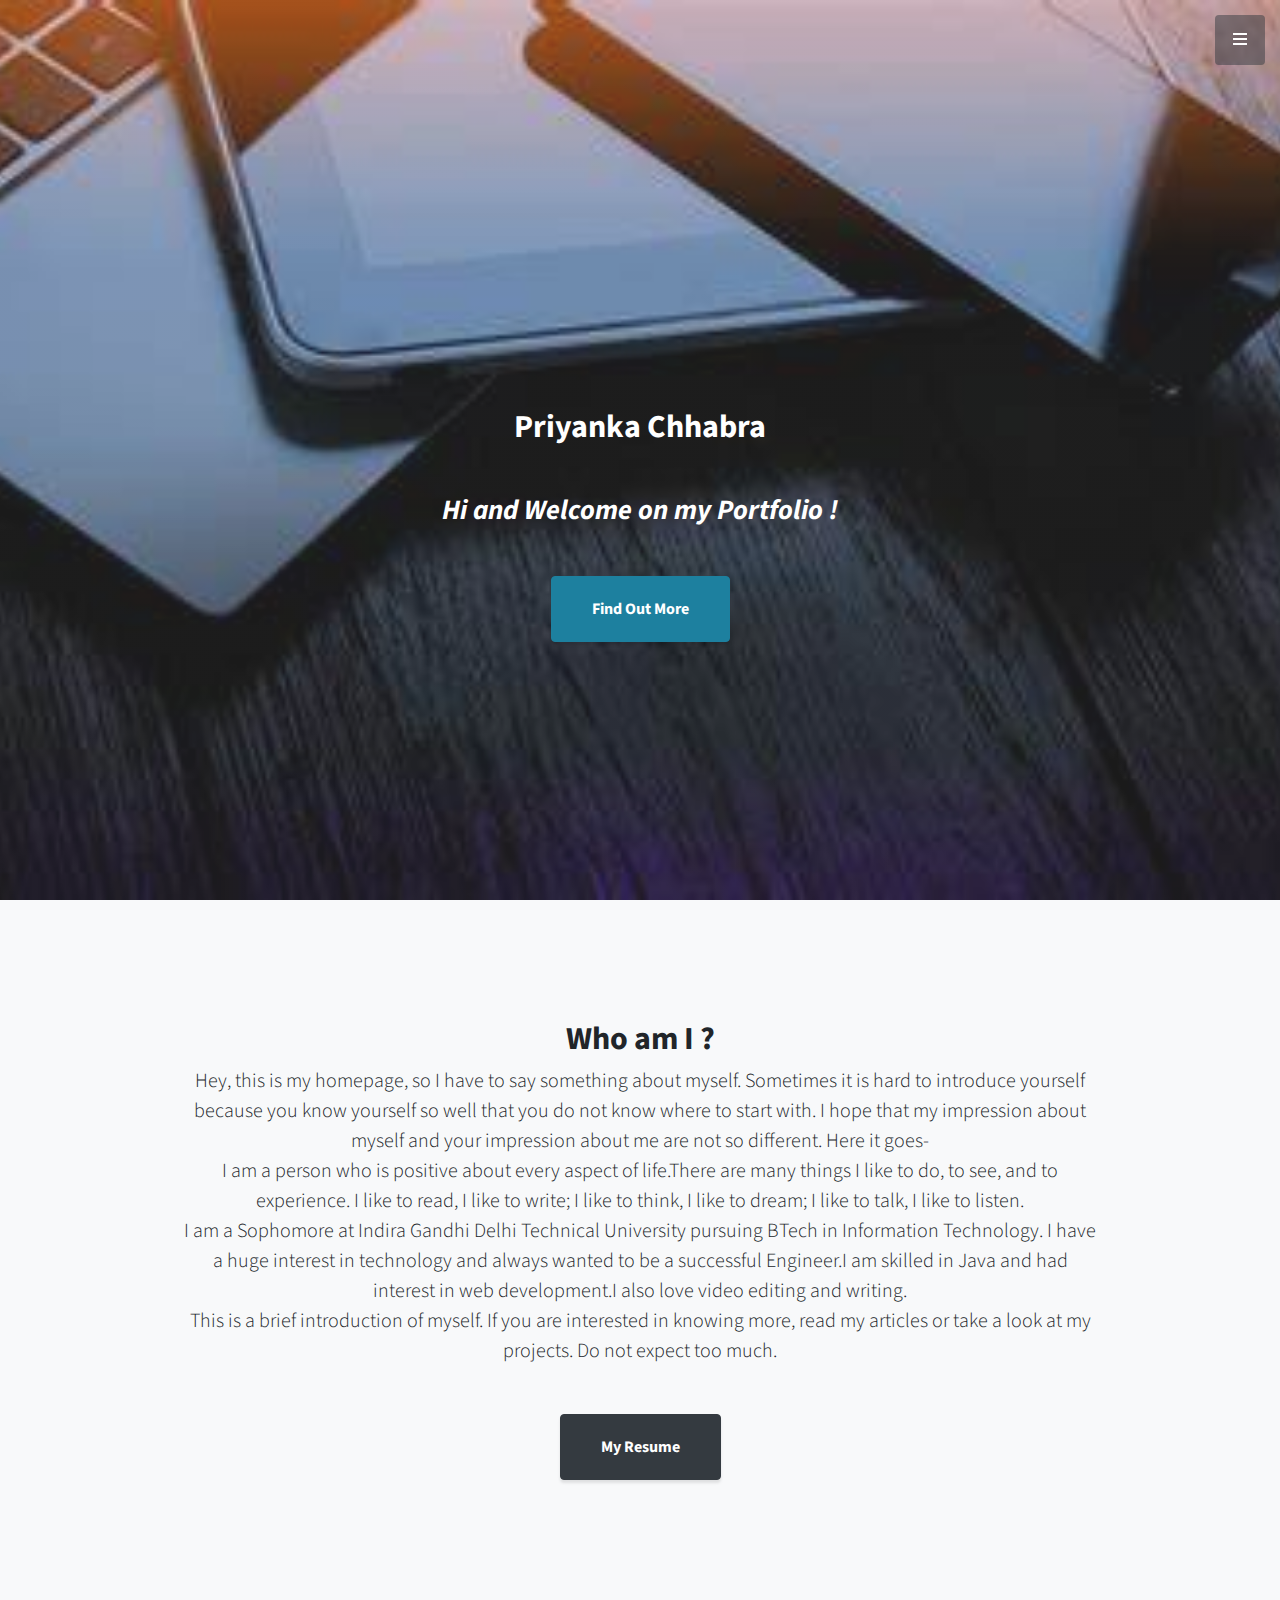
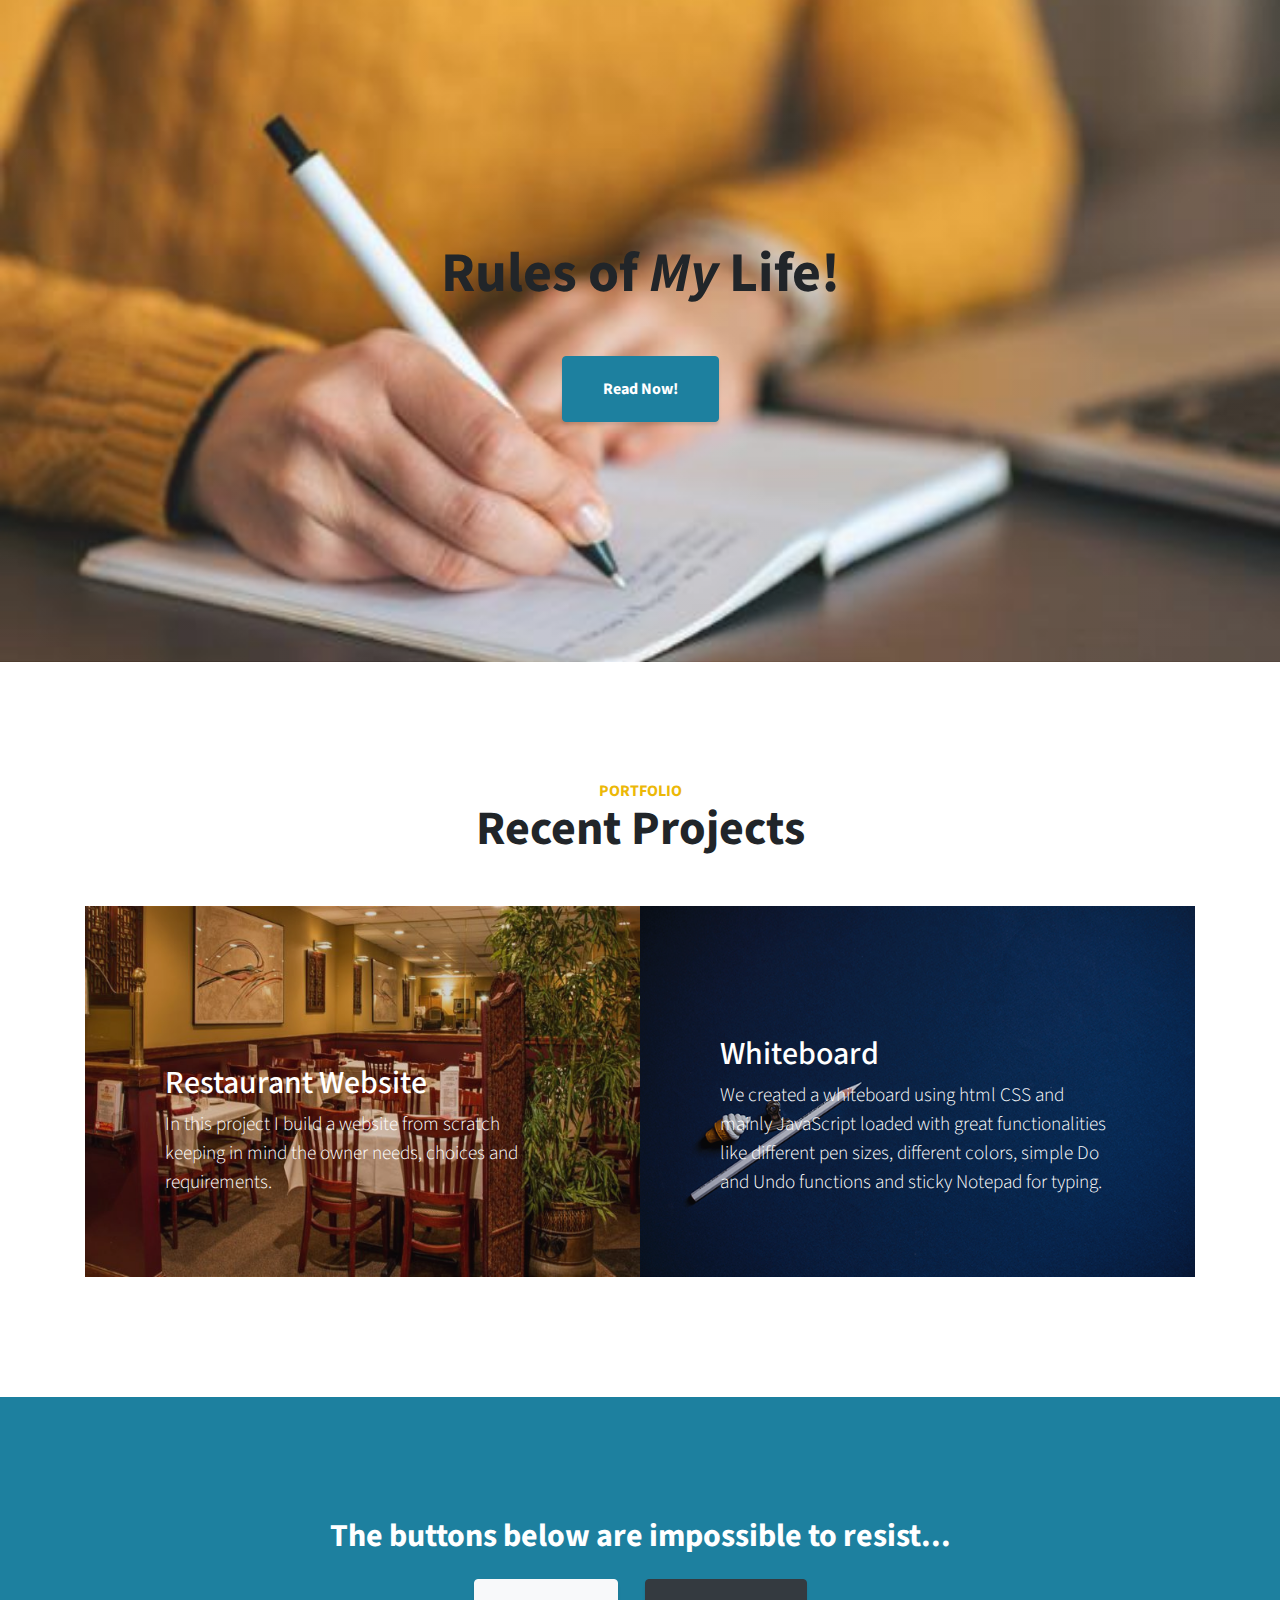
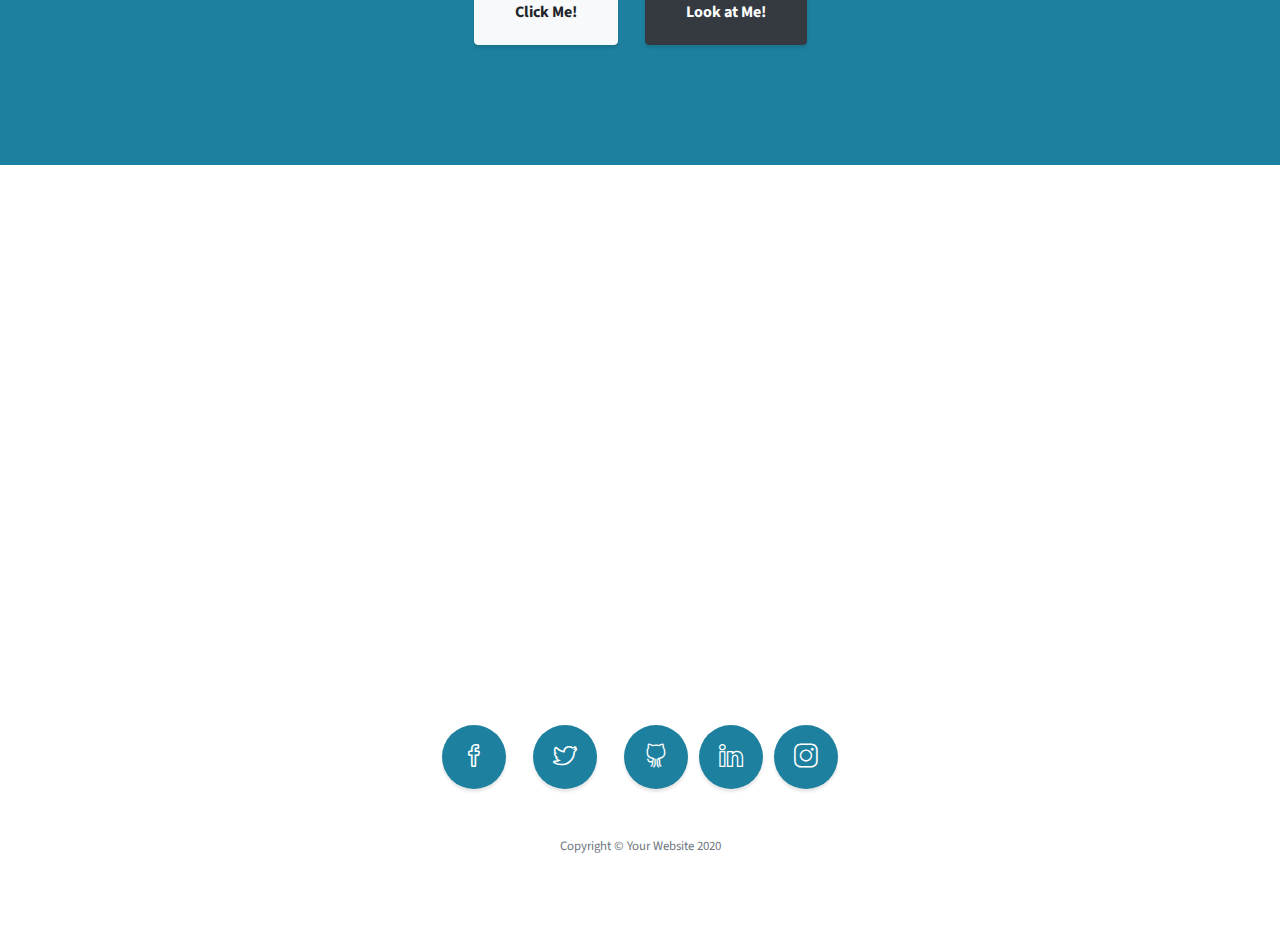
==== portfolio/priyanka/index.html @ 66c00736 "Update index.html" ====
<!DOCTYPE html>
<html lang="en">

<head>

  <meta charset="utf-8">
  <meta name="viewport" content="width=device-width, initial-scale=1, shrink-to-fit=no">
  <meta name="description" content="">
  <meta name="author" content="">

  <title>My portfolio</title>

  <!-- Bootstrap Core CSS -->
  <link href="vendor/bootstrap/css/bootstrap.min.css" rel="stylesheet">

  <!-- Custom Fonts -->
  <link href="vendor/fontawesome-free/css/all.min.css" rel="stylesheet" type="text/css">
  <link href="https://fonts.googleapis.com/css?family=Source+Sans+Pro:300,400,700,300italic,400italic,700italic" rel="stylesheet" type="text/css">
  <link href="vendor/simple-line-icons/css/simple-line-icons.css" rel="stylesheet">

  <!-- Custom CSS -->
  <link href="css/stylish-portfolio.min.css" rel="stylesheet">
  <style >
   /*.mb-5{
    
      color: white;
       padding-top: 200px;
   }*/
  </style>

</head>

<body id="page-top">

  <!-- Navigation -->
  <a class="menu-toggle rounded" href="#">
    <i class="fas fa-bars"></i>
  </a>
  <nav id="sidebar-wrapper">
    <ul class="sidebar-nav">
      <li class="sidebar-brand">
        <a class="js-scroll-trigger" href="#page-top">PRIYANKA</a>
      </li>
      <li class="sidebar-nav-item">
        <a class="js-scroll-trigger" href="#page-top">Home</a>
      </li>
      <li class="sidebar-nav-item">
        <a class="js-scroll-trigger" href="#about">About</a>
      </li>
      <li class="sidebar-nav-item">
       <!--  <a class="js-scroll-trigger" href="#services">Services</a> -->
      </li>
      <li class="sidebar-nav-item">
        <a class="js-scroll-trigger" href="#portfolio">Portfolio</a>
      </li>
      <li class="sidebar-nav-item">
        <a class="js-scroll-trigger" href="#contact">Contact</a>
      </li>
    </ul>
  </nav>

  <!-- Header -->
  <header class="masthead d-flex">
    <div class="container text-center my-auto">
      <h2 class="mb-5" style="color: white; padding-top: 150px;">Priyanka Chhabra</h2>
      <h3 class="mb-5" style="color: white;">
        <em>Hi and Welcome on my Portfolio !</em>
      </h3>
      <a class="btn btn-primary btn-xl js-scroll-trigger" href="#about">Find Out More</a>
    </div>
    <div class="overlay"></div>
  </header>

  <!-- About -->
  <section class="content-section bg-light" id="about">
    <div class="container text-center">
      <div class="row">
        <div class="col-lg-10 mx-auto">
          <h2>Who am I ?</h2>
          <p class="lead mb-5">Hey, this is my homepage, so I have to say something about myself. Sometimes it is hard to introduce yourself because you know yourself so well that you do not know where to start with. I hope that my impression about myself and your impression about me are not so different. Here it goes-<br>I am a person who is positive about every aspect of life.There are many things I like to do, to see, and to experience. I like to read, I like to write; I like to think, I like to dream; I like to talk, I like to listen.<br> I am a Sophomore at Indira Gandhi Delhi Technical University pursuing BTech in Information Technology. I have a huge interest in technology and always wanted to be a successful Engineer.I am skilled in Java and had interest in web development.I also love video editing and writing.<br>This is a brief introduction of myself. If you are interested in knowing more, read my articles or take a look at my projects. Do not expect too much.
            <a href=></a></p>
          <a class="btn btn-dark btn-xl js-scroll-trigger" href="Priyanka Chhabra.pdf">My Resume</a>
        </div>
      </div>
    </div>
  </section>

  <!-- Services -->
  <!--<section class="content-section bg-primary text-white text-center" id="services">
    <div class="container">
      <div class="content-section-heading">
        <h3 class="text-secondary mb-0">Services</h3>
        <h2 class="mb-5">What We Offer</h2>
      </div>
      <div class="row">
        <div class="col-lg-3 col-md-6 mb-5 mb-lg-0">
          <span class="service-icon rounded-circle mx-auto mb-3">
            <i class="icon-screen-smartphone"></i>
          </span>
          <h4>
            <strong>Responsive</strong>
          </h4>
          <p class="text-faded mb-0">Looks great on any screen size!</p>
        </div>
        <div class="col-lg-3 col-md-6 mb-5 mb-lg-0">
          <span class="service-icon rounded-circle mx-auto mb-3">
            <i class="icon-pencil"></i>
          </span>
          <h4>
            <strong>Redesigned</strong>
          </h4>
          <p class="text-faded mb-0">Freshly redesigned for Bootstrap 4.</p>
        </div>
        <div class="col-lg-3 col-md-6 mb-5 mb-md-0">
          <span class="service-icon rounded-circle mx-auto mb-3">
            <i class="icon-like"></i>
          </span>
          <h4>
            <strong>Favorited</strong>
          </h4>
          <p class="text-faded mb-0">Millions of users
            <i class="fas fa-heart"></i>
            Start Bootstrap!</p>
        </div>
        <div class="col-lg-3 col-md-6">
          <span class="service-icon rounded-circle mx-auto mb-3">
            <i class="icon-mustache"></i>
          </span>
          <h4>
            <strong>Question</strong>
          </h4>
          <p class="text-faded mb-0">I mustache you a question...</p>
        </div>
      </div>
    </div>
  </section>

  <!-- Callout -->
  <section class="callout">
    <div class="container text-center">
      <h2 class="mx-auto mb-5">Rules of
        <em>My</em>
        Life!</h2>
      <a class="btn btn-primary btn-xl" href="Seven Golden Rules of Life.pdf">Read Now!</a>
    </div>
  </section>

  <!-- Portfolio -->
  <section class="content-section" id="portfolio">
    <div class="container">
      <div class="content-section-heading text-center">
        <h3 class="text-secondary mb-0">Portfolio</h3>
        <h2 class="mb-5">Recent Projects</h2>
      </div>
      <div class="row no-gutters">
        <div class="col-lg-6">
          <a class="portfolio-item" href="#!">
            <div class="caption">
              <div class="caption-content">
                <div class="h2">Restaurant Website</div>
                <p class="mb-0">In this project I build a website from scratch keeping in mind the owner needs, choices and requirements. </p>
              </div>
            </div>
            <img class="img-fluid" src="img/portfolio-1.jpg" alt="">
          </a>
        </div>
        <div class="col-lg-6">
          <a class="portfolio-item" href="#!">
            <div class="caption">
              <div class="caption-content">
                <div class="h2">Whiteboard</div>
                <p class="mb-0">We created a whiteboard using html CSS and mainly JavaScript loaded with great functionalities like different pen sizes, different colors, simple Do and Undo functions and sticky Notepad for typing.</p>
              </div>
            </div>
            <img class="img-fluid" src="img/portfolio-2.jpg" alt="">
          </a>
        </div>
       <!--  <div class="col-lg-6">
          <a class="portfolio-item" href="#!">
            <div class="caption">
              <div class="caption-content">
                <div class="h2">Strawberries</div>
                <p class="mb-0">Strawberries are such a tasty snack, especially with a little sugar on top!</p>
              </div>
            </div>
            <img class="img-fluid" src="img/portfolio-3.jpg" alt="">
          </a>
        </div>
        <div class="col-lg-6">
          <a class="portfolio-item" href="#!">
            <div class="caption">
              <div class="caption-content">
                <div class="h2">Workspace</div>
                <p class="mb-0">A yellow workspace with some scissors, pencils, and other objects.</p>
              </div>
            </div>
            <img class="img-fluid" src="img/portfolio-4.jpg" alt="">
          </a>
        </div> -->
      </div>
    </div>
  </section>

  <!-- Call to Action -->
  <section class="content-section bg-primary text-white">
    <div class="container text-center">
      <h2 class="mb-4">The buttons below are impossible to resist...</h2>
      <a href="#!" class="btn btn-xl btn-light mr-4">Click Me!</a>
      <a href="priyanka.jpg" class="btn btn-xl btn-dark">Look at Me!</a>
    </div>
  </section>

  <!-- Map -->
  <div id="contact" class="map">
    <iframe src="https://www.google.com/maps/embed?pb=!1m19!1m8!1m3!1d112095.20298194414!2d76.9689356!3d28.600524!3m2!1i1024!2i768!4f13.1!4m8!3e6!4m0!4m5!1s0x390d1aceaaa4ed8d%3A0xafeec89e1e238e2b!2sGulistan%20Residency%2C%20Sector%2013%20Main%20Road%2C%20Sector%2013%2C%20Dwarka%2C%20Delhi%2C%20India!3m2!1d28.6003913!2d77.0389766!5e0!3m2!1sen!2sin!4v1604139208726!5m2!1sen!2sin" width="600" height="450" frameborder="0" style="border:0;" allowfullscreen="" aria-hidden="false" tabindex="0"></iframe>
   <!--  <small>
      <a href="https://maps.google.com/maps?f=q&amp;source=embed&amp;hl=en&amp;geocode=&amp;q=Twitter,+Inc.,+Market+Street,+San+Francisco,+CA&amp;aq=0&amp;oq=twitter&amp;sll=28.659344,-81.187888&amp;sspn=0.128789,0.264187&amp;ie=UTF8&amp;hq=Twitter,+Inc.,+Market+Street,+San+Francisco,+CA&amp;t=m&amp;z=15&amp;iwloc=A"></a>
    </small> -->
  </div>

  <!-- Footer -->
  <footer class="footer text-center">
    <div class="container">
      <ul class="list-inline mb-5">
        <li class="list-inline-item">
          <a class="social-link rounded-circle text-white mr-3" href="https://www.facebook.com/priyanka.chhabra.5680">
            <i class="icon-social-facebook"></i>
          </a>
        </li>
        <li class="list-inline-item">
          <a class="social-link rounded-circle text-white mr-3" href="https://twitter.com/Priyank25605560">
            <i class="icon-social-twitter"></i>
          </a>
        </li>
        <li class="list-inline-item">
          <a class="social-link rounded-circle text-white" href="https://github.com/pcpriyankapc">
            <i class="icon-social-github"></i>
          </a>
        </li>
         <li class="list-inline-item">
          <a class="social-link rounded-circle text-white" href="https://www.linkedin.com/in/priyanka-chhabra-0191071a6/">
            <i class="icon-social-linkedin"></i>
          </a>
        </li>
         <li class="list-inline-item">
          <a class="social-link rounded-circle text-white" href="https://www.instagram.com/pcpriyankapc/?hl=en">
            <i class="icon-social-instagram"></i>
          </a>
        </li>
      </ul>
      <p class="text-muted small mb-0">Copyright &copy; Your Website 2020</p>
    </div>
  </footer>

  <!-- Scroll to Top Button-->
  <a class="scroll-to-top rounded js-scroll-trigger" href="#page-top">
    <i class="fas fa-angle-up"></i>
  </a>

  <!-- Bootstrap core JavaScript -->
  <script src="vendor/jquery/jquery.min.js"></script>
  <script src="vendor/bootstrap/js/bootstrap.bundle.min.js"></script>

  <!-- Plugin JavaScript -->
  <script src="vendor/jquery-easing/jquery.easing.min.js"></script>

  <!-- Custom scripts for this template -->
  <script src="js/stylish-portfolio.min.js"></script>

</body>

</html>
---- portfolio/priyanka/vendor/simple-line-icons/css/simple-line-icons.css ----
@font-face {
  font-family: 'simple-line-icons';
  src: url('../fonts/Simple-Line-Icons.eot?v=2.4.0');
  src: url('../fonts/Simple-Line-Icons.eot?v=2.4.0#iefix') format('embedded-opentype'), url('../fonts/Simple-Line-Icons.woff2?v=2.4.0') format('woff2'), url('../fonts/Simple-Line-Icons.ttf?v=2.4.0') format('truetype'), url('../fonts/Simple-Line-Icons.woff?v=2.4.0') format('woff'), url('../fonts/Simple-Line-Icons.svg?v=2.4.0#simple-line-icons') format('svg');
  font-weight: normal;
  font-style: normal;
}
/*
 Use the following CSS code if you want to have a class per icon.
 Instead of a list of all class selectors, you can use the generic [class*="icon-"] selector, but it's slower:
*/
.icon-user,
.icon-people,
.icon-user-female,
.icon-user-follow,
.icon-user-following,
.icon-user-unfollow,
.icon-login,
.icon-logout,
.icon-emotsmile,
.icon-phone,
.icon-call-end,
.icon-call-in,
.icon-call-out,
.icon-map,
.icon-location-pin,
.icon-direction,
.icon-directions,
.icon-compass,
.icon-layers,
.icon-menu,
.icon-list,
.icon-options-vertical,
.icon-options,
.icon-arrow-down,
.icon-arrow-left,
.icon-arrow-right,
.icon-arrow-up,
.icon-arrow-up-circle,
.icon-arrow-left-circle,
.icon-arrow-right-circle,
.icon-arrow-down-circle,
.icon-check,
.icon-clock,
.icon-plus,
.icon-minus,
.icon-close,
.icon-event,
.icon-exclamation,
.icon-organization,
.icon-trophy,
.icon-screen-smartphone,
.icon-screen-desktop,
.icon-plane,
.icon-notebook,
.icon-mustache,
.icon-mouse,
.icon-magnet,
.icon-energy,
.icon-disc,
.icon-cursor,
.icon-cursor-move,
.icon-crop,
.icon-chemistry,
.icon-speedometer,
.icon-shield,
.icon-screen-tablet,
.icon-magic-wand,
.icon-hourglass,
.icon-graduation,
.icon-ghost,
.icon-game-controller,
.icon-fire,
.icon-eyeglass,
.icon-envelope-open,
.icon-envelope-letter,
.icon-bell,
.icon-badge,
.icon-anchor,
.icon-wallet,
.icon-vector,
.icon-speech,
.icon-puzzle,
.icon-printer,
.icon-present,
.icon-playlist,
.icon-pin,
.icon-picture,
.icon-handbag,
.icon-globe-alt,
.icon-globe,
.icon-folder-alt,
.icon-folder,
.icon-film,
.icon-feed,
.icon-drop,
.icon-drawer,
.icon-docs,
.icon-doc,
.icon-diamond,
.icon-cup,
.icon-calculator,
.icon-bubbles,
.icon-briefcase,
.icon-book-open,
.icon-basket-loaded,
.icon-basket,
.icon-bag,
.icon-action-undo,
.icon-action-redo,
.icon-wrench,
.icon-umbrella,
.icon-trash,
.icon-tag,
.icon-support,
.icon-frame,
.icon-size-fullscreen,
.icon-size-actual,
.icon-shuffle,
.icon-share-alt,
.icon-share,
.icon-rocket,
.icon-question,
.icon-pie-chart,
.icon-pencil,
.icon-note,
.icon-loop,
.icon-home,
.icon-grid,
.icon-graph,
.icon-microphone,
.icon-music-tone-alt,
.icon-music-tone,
.icon-earphones-alt,
.icon-earphones,
.icon-equalizer,
.icon-like,
.icon-dislike,
.icon-control-start,
.icon-control-rewind,
.icon-control-play,
.icon-control-pause,
.icon-control-forward,
.icon-control-end,
.icon-volume-1,
.icon-volume-2,
.icon-volume-off,
.icon-calendar,
.icon-bulb,
.icon-chart,
.icon-ban,
.icon-bubble,
.icon-camrecorder,
.icon-camera,
.icon-cloud-download,
.icon-cloud-upload,
.icon-envelope,
.icon-eye,
.icon-flag,
.icon-heart,
.icon-info,
.icon-key,
.icon-link,
.icon-lock,
.icon-lock-open,
.icon-magnifier,
.icon-magnifier-add,
.icon-magnifier-remove,
.icon-paper-clip,
.icon-paper-plane,
.icon-power,
.icon-refresh,
.icon-reload,
.icon-settings,
.icon-star,
.icon-symbol-female,
.icon-symbol-male,
.icon-target,
.icon-credit-card,
.icon-paypal,
.icon-social-tumblr,
.icon-social-twitter,
.icon-social-facebook,
.icon-social-instagram,
.icon-social-linkedin,
.icon-social-pinterest,
.icon-social-github,
.icon-social-google,
.icon-social-reddit,
.icon-social-skype,
.icon-social-dribbble,
.icon-social-behance,
.icon-social-foursqare,
.icon-social-soundcloud,
.icon-social-spotify,
.icon-social-stumbleupon,
.icon-social-youtube,
.icon-social-dropbox,
.icon-social-vkontakte,
.icon-social-steam {
  font-family: 'simple-line-icons';
  speak: none;
  font-style: normal;
  font-weight: normal;
  font-variant: normal;
  text-transform: none;
  line-height: 1;
  /* Better Font Rendering =========== */
  -webkit-font-smoothing: antialiased;
  -moz-osx-font-smoothing: grayscale;
}
.icon-user:before {
  content: "\e005";
}
.icon-people:before {
  content: "\e001";
}
.icon-user-female:before {
  content: "\e000";
}
.icon-user-follow:before {
  content: "\e002";
}
.icon-user-following:before {
  content: "\e003";
}
.icon-user-unfollow:before {
  content: "\e004";
}
.icon-login:before {
  content: "\e066";
}
.icon-logout:before {
  content: "\e065";
}
.icon-emotsmile:before {
  content: "\e021";
}
.icon-phone:before {
  content: "\e600";
}
.icon-call-end:before {
  content: "\e048";
}
.icon-call-in:before {
  content: "\e047";
}
.icon-call-out:before {
  content: "\e046";
}
.icon-map:before {
  content: "\e033";
}
.icon-location-pin:before {
  content: "\e096";
}
.icon-direction:before {
  content: "\e042";
}
.icon-directions:before {
  content: "\e041";
}
.icon-compass:before {
  content: "\e045";
}
.icon-layers:before {
  content: "\e034";
}
.icon-menu:before {
  content: "\e601";
}
.icon-list:before {
  content: "\e067";
}
.icon-options-vertical:before {
  content: "\e602";
}
.icon-options:before {
  content: "\e603";
}
.icon-arrow-down:before {
  content: "\e604";
}
.icon-arrow-left:before {
  content: "\e605";
}
.icon-arrow-right:before {
  content: "\e606";
}
.icon-arrow-up:before {
  content: "\e607";
}
.icon-arrow-up-circle:before {
  content: "\e078";
}
.icon-arrow-left-circle:before {
  content: "\e07a";
}
.icon-arrow-right-circle:before {
  content: "\e079";
}
.icon-arrow-down-circle:before {
  content: "\e07b";
}
.icon-check:before {
  content: "\e080";
}
.icon-clock:before {
  content: "\e081";
}
.icon-plus:before {
  content: "\e095";
}
.icon-minus:before {
  content: "\e615";
}
.icon-close:before {
  content: "\e082";
}
.icon-event:before {
  content: "\e619";
}
.icon-exclamation:before {
  content: "\e617";
}
.icon-organization:before {
  content: "\e616";
}
.icon-trophy:before {
  content: "\e006";
}
.icon-screen-smartphone:before {
  content: "\e010";
}
.icon-screen-desktop:before {
  content: "\e011";
}
.icon-plane:before {
  content: "\e012";
}
.icon-notebook:before {
  content: "\e013";
}
.icon-mustache:before {
  content: "\e014";
}
.icon-mouse:before {
  content: "\e015";
}
.icon-magnet:before {
  content: "\e016";
}
.icon-energy:before {
  content: "\e020";
}
.icon-disc:before {
  content: "\e022";
}
.icon-cursor:before {
  content: "\e06e";
}
.icon-cursor-move:before {
  content: "\e023";
}
.icon-crop:before {
  content: "\e024";
}
.icon-chemistry:before {
  content: "\e026";
}
.icon-speedometer:before {
  content: "\e007";
}
.icon-shield:before {
  content: "\e00e";
}
.icon-screen-tablet:before {
  content: "\e00f";
}
.icon-magic-wand:before {
  content: "\e017";
}
.icon-hourglass:before {
  content: "\e018";
}
.icon-graduation:before {
  content: "\e019";
}
.icon-ghost:before {
  content: "\e01a";
}
.icon-game-controller:before {
  content: "\e01b";
}
.icon-fire:before {
  content: "\e01c";
}
.icon-eyeglass:before {
  content: "\e01d";
}
.icon-envelope-open:before {
  content: "\e01e";
}
.icon-envelope-letter:before {
  content: "\e01f";
}
.icon-bell:before {
  content: "\e027";
}
.icon-badge:before {
  content: "\e028";
}
.icon-anchor:before {
  content: "\e029";
}
.icon-wallet:before {
  content: "\e02a";
}
.icon-vector:before {
  content: "\e02b";
}
.icon-speech:before {
  content: "\e02c";
}
.icon-puzzle:before {
  content: "\e02d";
}
.icon-printer:before {
  content: "\e02e";
}
.icon-present:before {
  content: "\e02f";
}
.icon-playlist:before {
  content: "\e030";
}
.icon-pin:before {
  content: "\e031";
}
.icon-picture:before {
  content: "\e032";
}
.icon-handbag:before {
  content: "\e035";
}
.icon-globe-alt:before {
  content: "\e036";
}
.icon-globe:before {
  content: "\e037";
}
.icon-folder-alt:before {
  content: "\e039";
}
.icon-folder:before {
  content: "\e089";
}
.icon-film:before {
  content: "\e03a";
}
.icon-feed:before {
  content: "\e03b";
}
.icon-drop:before {
  content: "\e03e";
}
.icon-drawer:before {
  content: "\e03f";
}
.icon-docs:before {
  content: "\e040";
}
.icon-doc:before {
  content: "\e085";
}
.icon-diamond:before {
  content: "\e043";
}
.icon-cup:before {
  content: "\e044";
}
.icon-calculator:before {
  content: "\e049";
}
.icon-bubbles:before {
  content: "\e04a";
}
.icon-briefcase:before {
  content: "\e04b";
}
.icon-book-open:before {
  content: "\e04c";
}
.icon-basket-loaded:before {
  content: "\e04d";
}
.icon-basket:before {
  content: "\e04e";
}
.icon-bag:before {
  content: "\e04f";
}
.icon-action-undo:before {
  content: "\e050";
}
.icon-action-redo:before {
  content: "\e051";
}
.icon-wrench:before {
  content: "\e052";
}
.icon-umbrella:before {
  content: "\e053";
}
.icon-trash:before {
  content: "\e054";
}
.icon-tag:before {
  content: "\e055";
}
.icon-support:before {
  content: "\e056";
}
.icon-frame:before {
  content: "\e038";
}
.icon-size-fullscreen:before {
  content: "\e057";
}
.icon-size-actual:before {
  content: "\e058";
}
.icon-shuffle:before {
  content: "\e059";
}
.icon-share-alt:before {
  content: "\e05a";
}
.icon-share:before {
  content: "\e05b";
}
.icon-rocket:before {
  content: "\e05c";
}
.icon-question:before {
  content: "\e05d";
}
.icon-pie-chart:before {
  content: "\e05e";
}
.icon-pencil:before {
  content: "\e05f";
}
.icon-note:before {
  content: "\e060";
}
.icon-loop:before {
  content: "\e064";
}
.icon-home:before {
  content: "\e069";
}
.icon-grid:before {
  content: "\e06a";
}
.icon-graph:before {
  content: "\e06b";
}
.icon-microphone:before {
  content: "\e063";
}
.icon-music-tone-alt:before {
  content: "\e061";
}
.icon-music-tone:before {
  content: "\e062";
}
.icon-earphones-alt:before {
  content: "\e03c";
}
.icon-earphones:before {
  content: "\e03d";
}
.icon-equalizer:before {
  content: "\e06c";
}
.icon-like:before {
  content: "\e068";
}
.icon-dislike:before {
  content: "\e06d";
}
.icon-control-start:before {
  content: "\e06f";
}
.icon-control-rewind:before {
  content: "\e070";
}
.icon-control-play:before {
  content: "\e071";
}
.icon-control-pause:before {
  content: "\e072";
}
.icon-control-forward:before {
  content: "\e073";
}
.icon-control-end:before {
  content: "\e074";
}
.icon-volume-1:before {
  content: "\e09f";
}
.icon-volume-2:before {
  content: "\e0a0";
}
.icon-volume-off:before {
  content: "\e0a1";
}
.icon-calendar:before {
  content: "\e075";
}
.icon-bulb:before {
  content: "\e076";
}
.icon-chart:before {
  content: "\e077";
}
.icon-ban:before {
  content: "\e07c";
}
.icon-bubble:before {
  content: "\e07d";
}
.icon-camrecorder:before {
  content: "\e07e";
}
.icon-camera:before {
  content: "\e07f";
}
.icon-cloud-download:before {
  content: "\e083";
}
.icon-cloud-upload:before {
  content: "\e084";
}
.icon-envelope:before {
  content: "\e086";
}
.icon-eye:before {
  content: "\e087";
}
.icon-flag:before {
  content: "\e088";
}
.icon-heart:before {
  content: "\e08a";
}
.icon-info:before {
  content: "\e08b";
}
.icon-key:before {
  content: "\e08c";
}
.icon-link:before {
  content: "\e08d";
}
.icon-lock:before {
  content: "\e08e";
}
.icon-lock-open:before {
  content: "\e08f";
}
.icon-magnifier:before {
  content: "\e090";
}
.icon-magnifier-add:before {
  content: "\e091";
}
.icon-magnifier-remove:before {
  content: "\e092";
}
.icon-paper-clip:before {
  content: "\e093";
}
.icon-paper-plane:before {
  content: "\e094";
}
.icon-power:before {
  content: "\e097";
}
.icon-refresh:before {
  content: "\e098";
}
.icon-reload:before {
  content: "\e099";
}
.icon-settings:before {
  content: "\e09a";
}
.icon-star:before {
  content: "\e09b";
}
.icon-symbol-female:before {
  content: "\e09c";
}
.icon-symbol-male:before {
  content: "\e09d";
}
.icon-target:before {
  content: "\e09e";
}
.icon-credit-card:before {
  content: "\e025";
}
.icon-paypal:before {
  content: "\e608";
}
.icon-social-tumblr:before {
  content: "\e00a";
}
.icon-social-twitter:before {
  content: "\e009";
}
.icon-social-facebook:before {
  content: "\e00b";
}
.icon-social-instagram:before {
  content: "\e609";
}
.icon-social-linkedin:before {
  content: "\e60a";
}
.icon-social-pinterest:before {
  content: "\e60b";
}
.icon-social-github:before {
  content: "\e60c";
}
.icon-social-google:before {
  content: "\e60d";
}
.icon-social-reddit:before {
  content: "\e60e";
}
.icon-social-skype:before {
  content: "\e60f";
}
.icon-social-dribbble:before {
  content: "\e00d";
}
.icon-social-behance:before {
  content: "\e610";
}
.icon-social-foursqare:before {
  content: "\e611";
}
.icon-social-soundcloud:before {
  content: "\e612";
}
.icon-social-spotify:before {
  content: "\e613";
}
.icon-social-stumbleupon:before {
  content: "\e614";
}
.icon-social-youtube:before {
  content: "\e008";
}
.icon-social-dropbox:before {
  content: "\e00c";
}
.icon-social-vkontakte:before {
  content: "\e618";
}
.icon-social-steam:before {
  content: "\e620";
}
---- portfolio/priyanka/css/stylish-portfolio.min.css ----
/*!
 * Start Bootstrap - Stylish Portfolio v5.0.8 (https://startbootstrap.com/themes/stylish-portfolio)
 * Copyright 2013-2020 Start Bootstrap
 * Licensed under MIT (https://github.com/StartBootstrap/startbootstrap-stylish-portfolio/blob/master/LICENSE)
 */body,html{width:100%;height:100%}body{font-family:'Source Sans Pro'}.btn-xl{padding:1.25rem 2.5rem}.content-section{padding-top:7.5rem;padding-bottom:7.5rem}.content-section-heading h2{font-size:3rem}.content-section-heading h3{font-size:1rem;text-transform:uppercase}h1,h2,h3,h4,h5,h6{font-weight:700}.text-faded{color:rgba(255,255,255,.7)}.map{height:30rem}@media (max-width:992px){.map{height:75%}}.map iframe{pointer-events:none}.scroll-to-top{position:fixed;right:15px;bottom:15px;display:none;width:50px;height:50px;text-align:center;color:#fff;background:rgba(52,58,64,.5);line-height:45px}.scroll-to-top:focus,.scroll-to-top:hover{color:#fff}.scroll-to-top:hover{background:#343a40}.scroll-to-top i{font-weight:800}.masthead{min-height:30rem;position:relative;display:table;width:100%;height:auto;padding-top:8rem;padding-bottom:8rem;background:linear-gradient(90deg,rgba(255,255,255,.1) 0,rgba(255,255,255,.1) 100%),url(../img/bg-masthead.jpg);background-position:center center;background-repeat:no-repeat;background-size:cover}.masthead h1{font-size:4rem;margin:0;padding:0}@media (min-width:992px){.masthead{height:100vh}.masthead h1{font-size:5.5rem}}#sidebar-wrapper{position:fixed;z-index:2;right:0;width:250px;height:100%;transition:all .4s ease 0s;transform:translateX(250px);background:#1d809f;border-left:1px solid rgba(255,255,255,.1)}.sidebar-nav{position:absolute;top:0;width:250px;margin:0;padding:0;list-style:none}.sidebar-nav li.sidebar-nav-item a{display:block;text-decoration:none;color:#fff;padding:15px}.sidebar-nav li a:hover{text-decoration:none;color:#fff;background:rgba(255,255,255,.2)}.sidebar-nav li a:active,.sidebar-nav li a:focus{text-decoration:none}.sidebar-nav>.sidebar-brand{font-size:1.2rem;background:rgba(52,58,64,.1);height:80px;line-height:50px;padding-top:15px;padding-bottom:15px;padding-left:15px}.sidebar-nav>.sidebar-brand a{color:#fff}.sidebar-nav>.sidebar-brand a:hover{color:#fff;background:0 0}#sidebar-wrapper.active{right:250px;width:250px;transition:all .4s ease 0s}.menu-toggle{position:fixed;right:15px;top:15px;width:50px;height:50px;text-align:center;color:#fff;background:rgba(52,58,64,.5);line-height:50px;z-index:999}.menu-toggle:focus,.menu-toggle:hover{color:#fff}.menu-toggle:hover{background:#343a40}.service-icon{background-color:#fff;color:#1d809f;height:7rem;width:7rem;display:block;line-height:7.5rem;font-size:2.25rem;box-shadow:0 3px 3px 0 rgba(0,0,0,.1)}.callout{padding:15rem 0;background:linear-gradient(90deg,rgba(255,255,255,.1) 0,rgba(255,255,255,.1) 100%),url(../img/bg-callout.jpg);background-position:center center;background-repeat:no-repeat;background-size:cover}.callout h2{font-size:3.5rem;font-weight:700;display:block;max-width:30rem}.portfolio-item{display:block;position:relative;overflow:hidden;max-width:530px;margin:auto auto 1rem}.portfolio-item .caption{display:flex;height:100%;width:100%;background-color:rgba(33,37,41,.2);position:absolute;top:0;bottom:0;z-index:1}.portfolio-item .caption .caption-content{color:#fff;margin:auto 2rem 2rem}.portfolio-item .caption .caption-content h2{font-size:.8rem;text-transform:uppercase}.portfolio-item .caption .caption-content p{font-weight:300;font-size:1.2rem}@media (min-width:992px){.portfolio-item{max-width:none;margin:0}.portfolio-item .caption{transition:background-color .7s,-webkit-clip-path .25s ease-out;transition:clip-path .25s ease-out,background-color .7s;transition:clip-path .25s ease-out,background-color .7s,-webkit-clip-path .25s ease-out;-webkit-clip-path:inset(0);clip-path:inset(0)}.portfolio-item .caption .caption-content{transition:opacity .25s;margin-left:5rem;margin-right:5rem;margin-bottom:5rem}.portfolio-item img{transition:-webkit-clip-path .25s ease-out;transition:clip-path .25s ease-out;transition:clip-path .25s ease-out,-webkit-clip-path .25s ease-out;-webkit-clip-path:inset(-1px);clip-path:inset(-1px)}.portfolio-item:hover img{-webkit-clip-path:inset(2rem);clip-path:inset(2rem)}.portfolio-item:hover .caption{background-color:rgba(29,128,159,.9);-webkit-clip-path:inset(2rem);clip-path:inset(2rem)}}.map iframe{height:100%;width:100%;border:0}footer.footer{padding-top:5rem;padding-bottom:5rem}footer.footer .social-link{display:block;height:4rem;width:4rem;line-height:4.3rem;font-size:1.5rem;background-color:#1d809f;transition:background-color .15s ease-in-out;box-shadow:0 3px 3px 0 rgba(0,0,0,.1)}footer.footer .social-link:hover{background-color:#155d74;text-decoration:none}a{color:#1d809f}a:active,a:focus,a:hover{color:#155d74}.btn-primary{background-color:#1d809f!important;border-color:#1d809f!important;color:#fff!important}.btn-primary:active,.btn-primary:focus,.btn-primary:hover{background-color:#155d74!important;border-color:#155d74!important}.btn-secondary{background-color:#ecb807!important;border-color:#ecb807!important;color:#fff!important}.btn-secondary:active,.btn-secondary:focus,.btn-secondary:hover{background-color:#ba9106!important;border-color:#ba9106!important}.btn-dark{color:#fff!important}.btn{box-shadow:0 3px 3px 0 rgba(0,0,0,.1);font-weight:700}.bg-primary{background-color:#1d809f!important}.text-primary{color:#1d809f!important}.text-secondary{color:#ecb807!important}
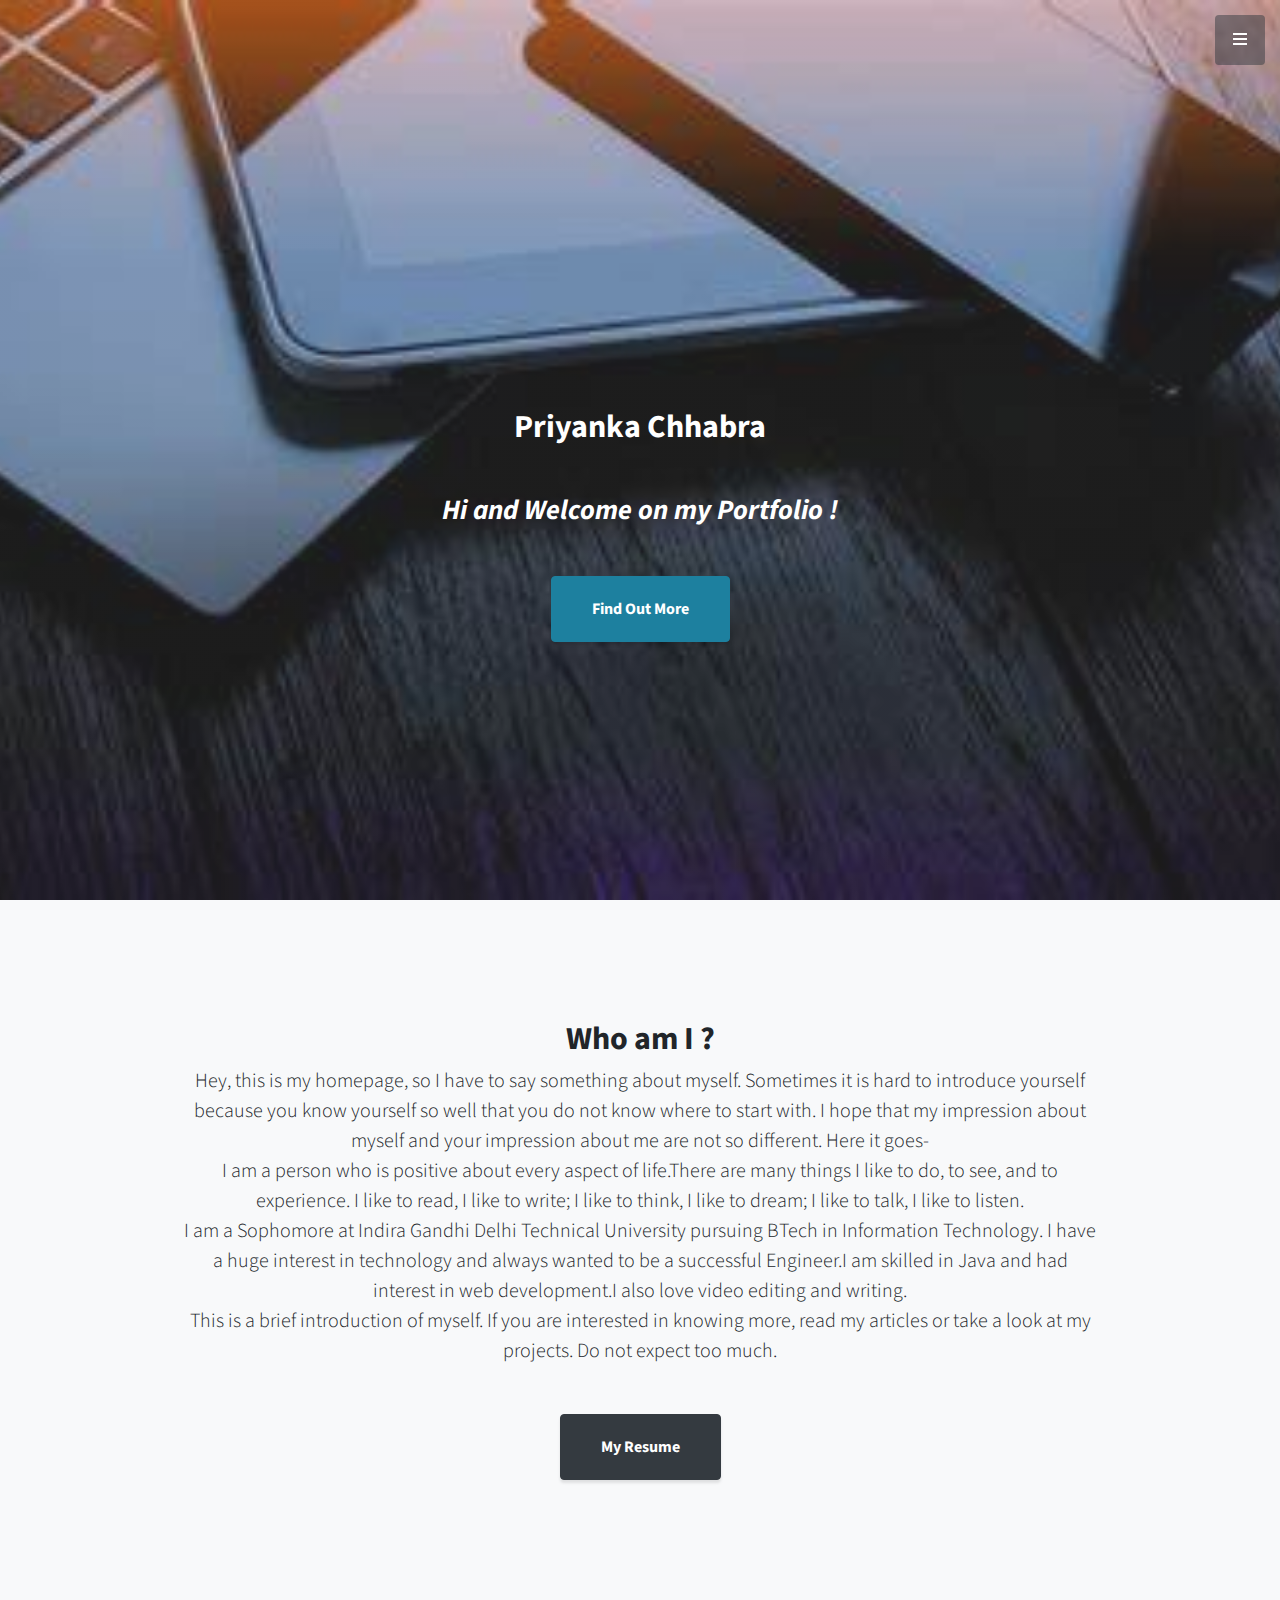
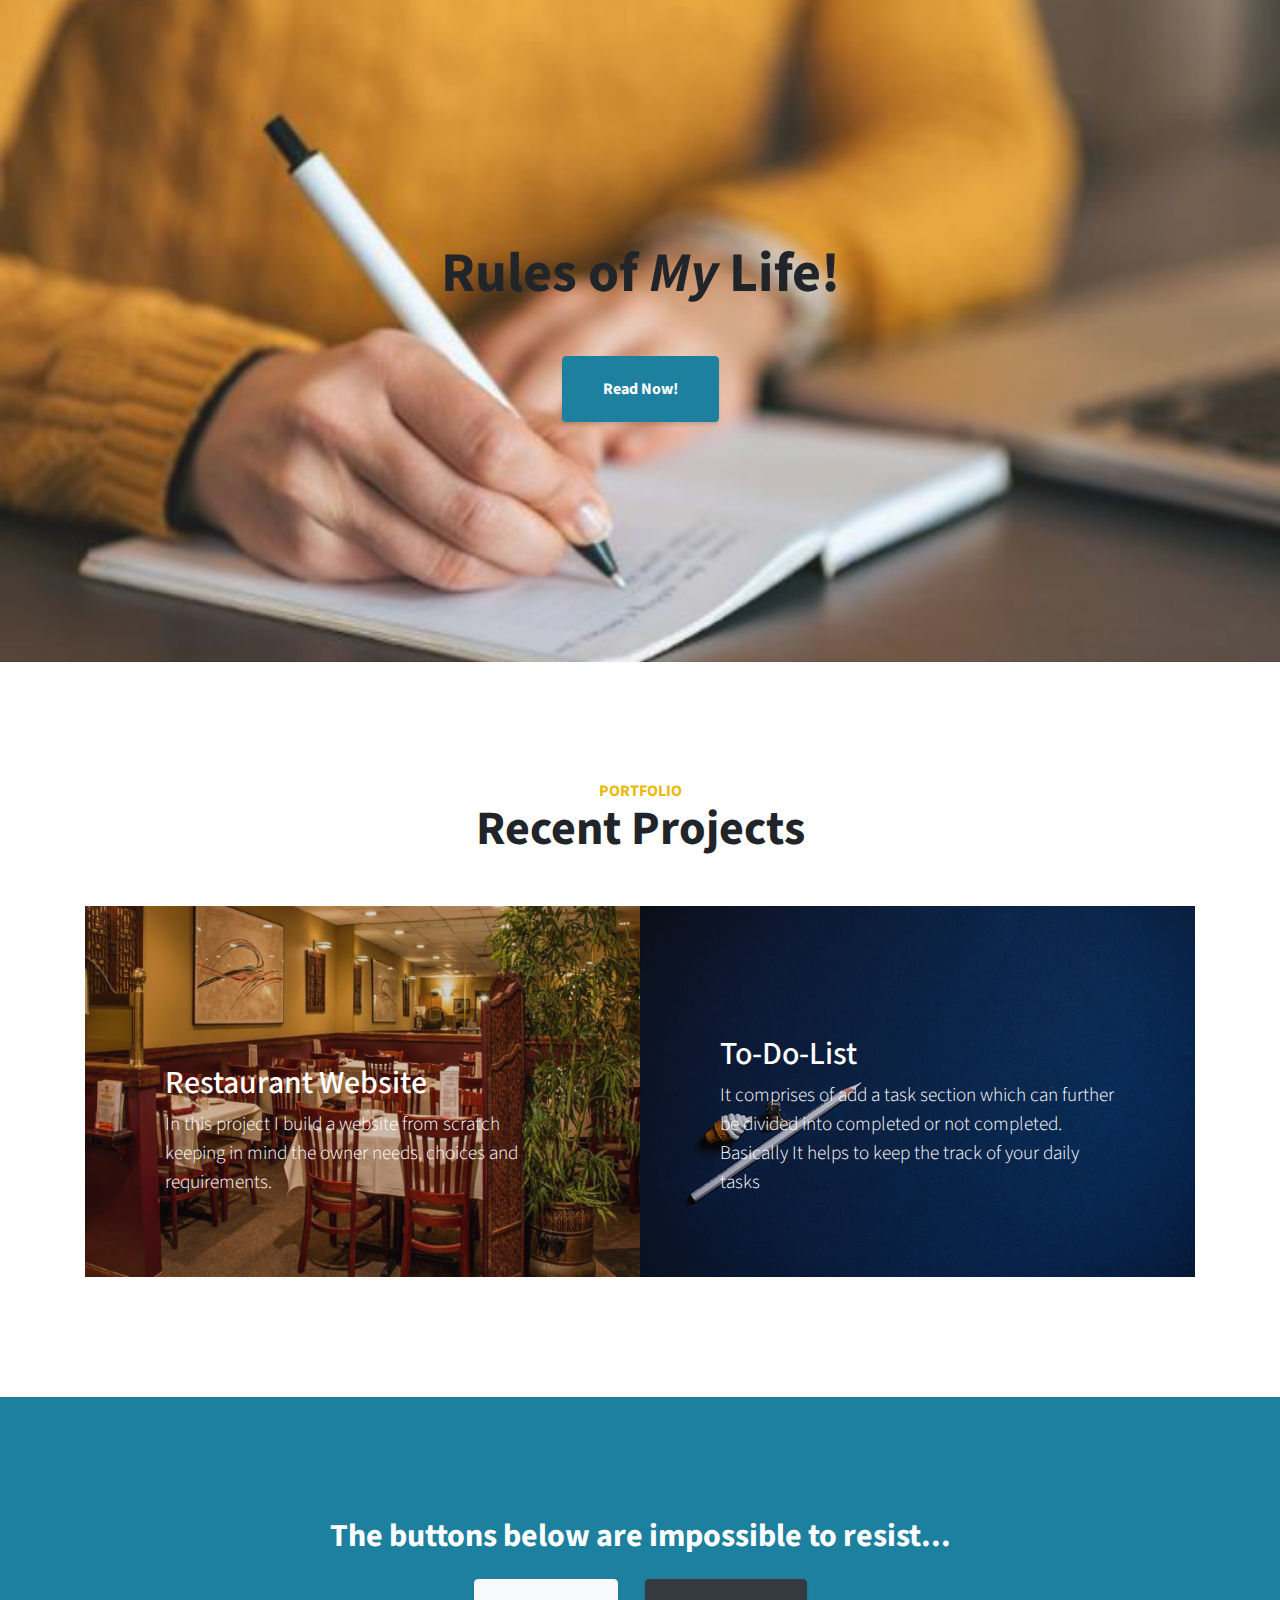
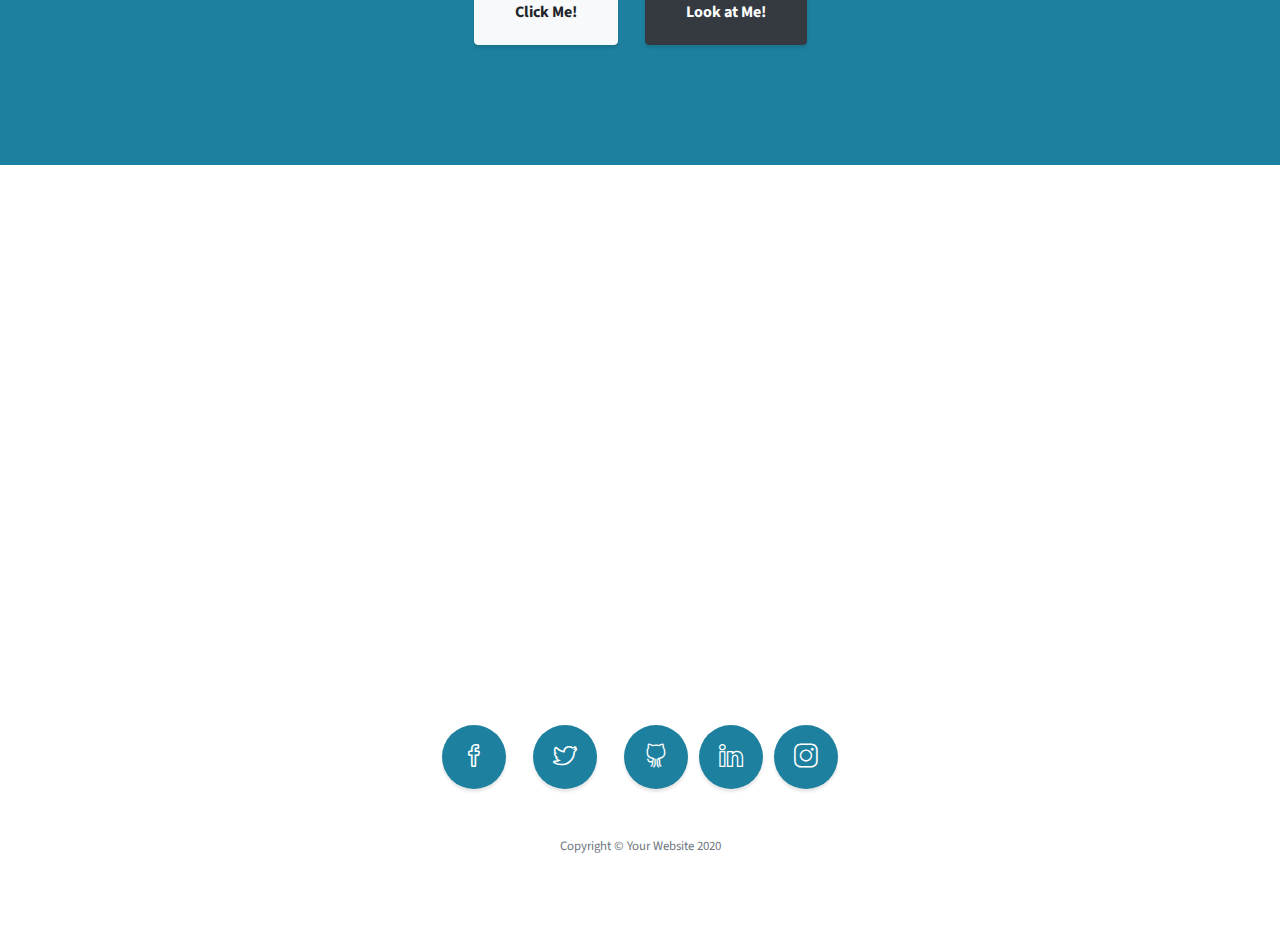
==== commit 7106783b: "Update index.html" ====
--- a/portfolio/priyanka/index.html
+++ b/portfolio/priyanka/index.html
@@ -79,7 +79,7 @@
           <h2>Who am I ?</h2>
           <p class="lead mb-5">Hey, this is my homepage, so I have to say something about myself. Sometimes it is hard to introduce yourself because you know yourself so well that you do not know where to start with. I hope that my impression about myself and your impression about me are not so different. Here it goes-<br>I am a person who is positive about every aspect of life.There are many things I like to do, to see, and to experience. I like to read, I like to write; I like to think, I like to dream; I like to talk, I like to listen.<br> I am a Sophomore at Indira Gandhi Delhi Technical University pursuing BTech in Information Technology. I have a huge interest in technology and always wanted to be a successful Engineer.I am skilled in Java and had interest in web development.I also love video editing and writing.<br>This is a brief introduction of myself. If you are interested in knowing more, read my articles or take a look at my projects. Do not expect too much.
             <a href=></a></p>
-          <a class="btn btn-dark btn-xl js-scroll-trigger" href="Priyanka Chhabra.pdf">My Resume</a>
+          <a class="btn btn-dark btn-xl js-scroll-trigger" href="https://drive.google.com/file/d/1o-UqZD9ImK8Lj7oMTW_t7zSOsc_I_Vau/view?usp=sharing">My Resume</a>
         </div>
       </div>
     </div>
@@ -168,8 +168,8 @@
           <a class="portfolio-item" href="#!">
             <div class="caption">
               <div class="caption-content">
-                <div class="h2">Whiteboard</div>
-                <p class="mb-0">We created a whiteboard using html CSS and mainly JavaScript loaded with great functionalities like different pen sizes, different colors, simple Do and Undo functions and sticky Notepad for typing.</p>
+                <div class="h2">To-Do-List</div>
+                <p class="mb-0">It comprises of add a task section which can further be divided into completed or not completed. Basically It helps to keep the track of your daily tasks</p>
               </div>
             </div>
             <img class="img-fluid" src="img/portfolio-2.jpg" alt="">
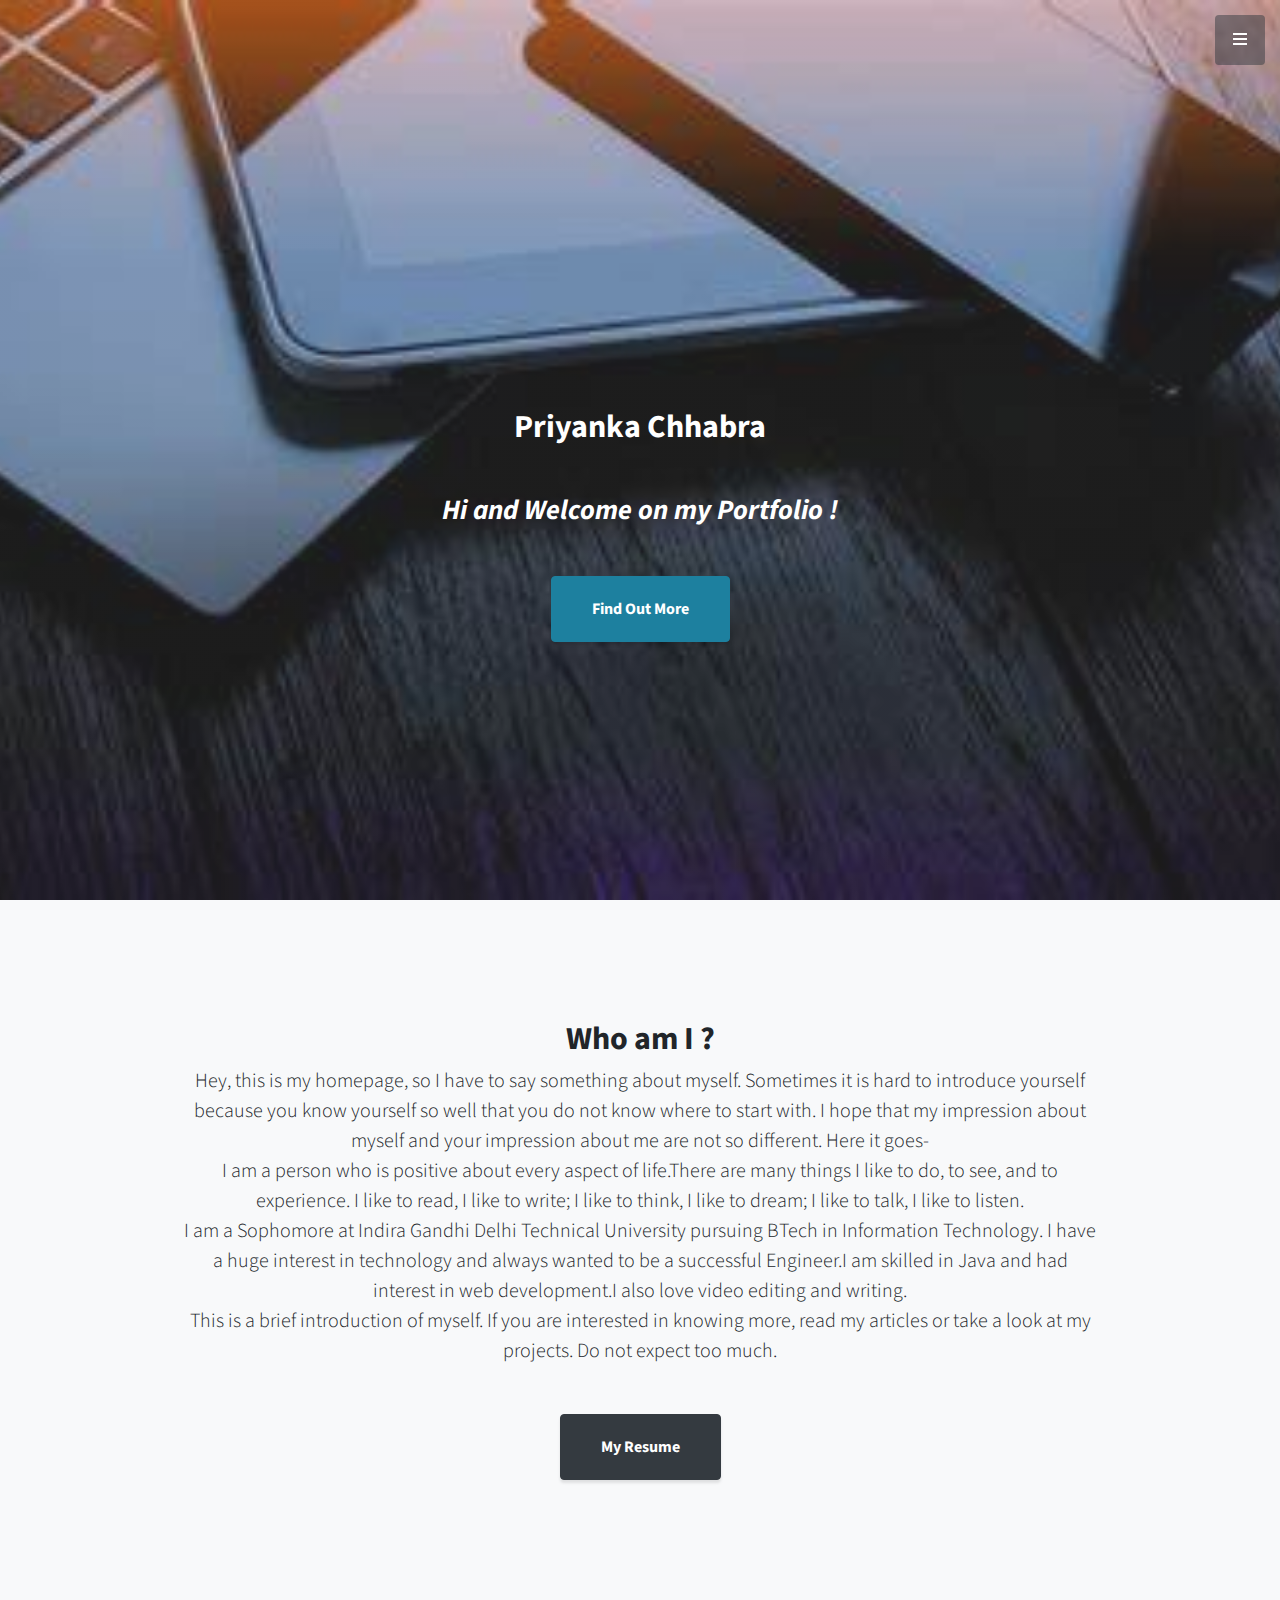
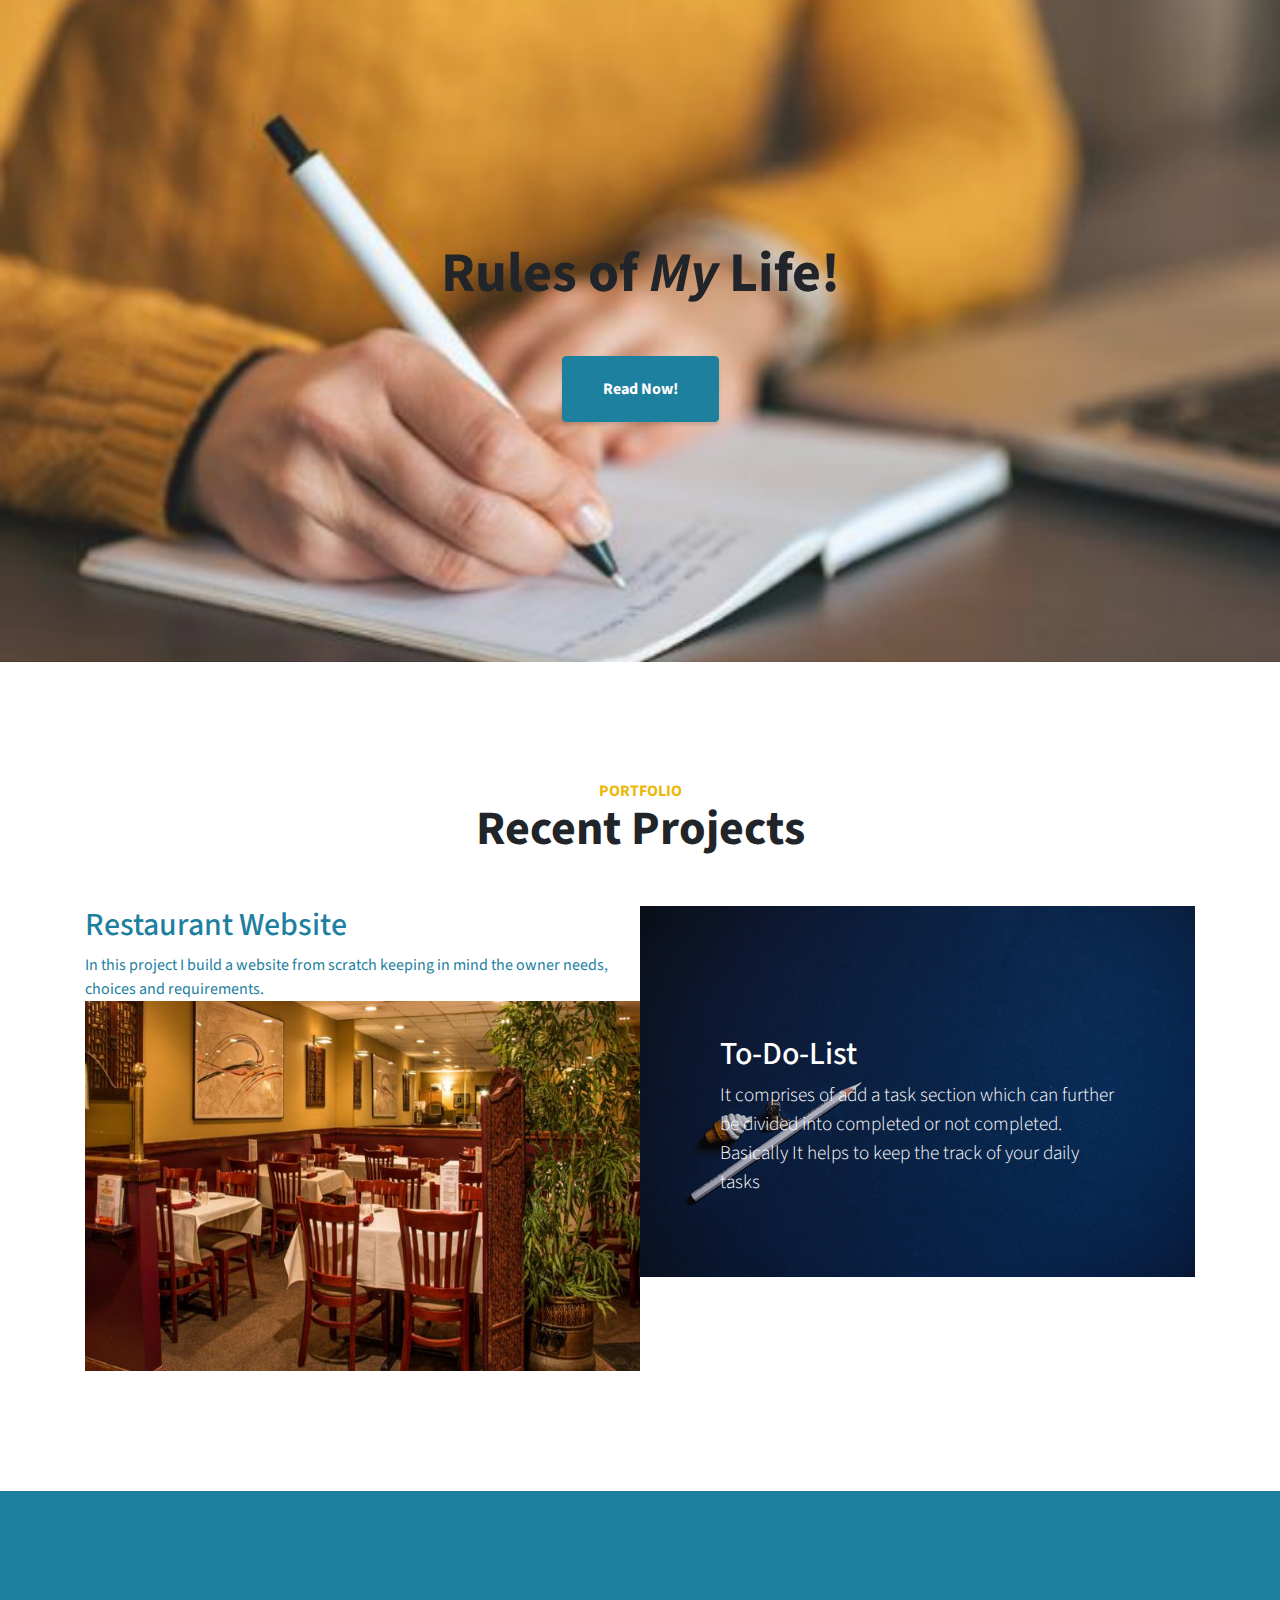
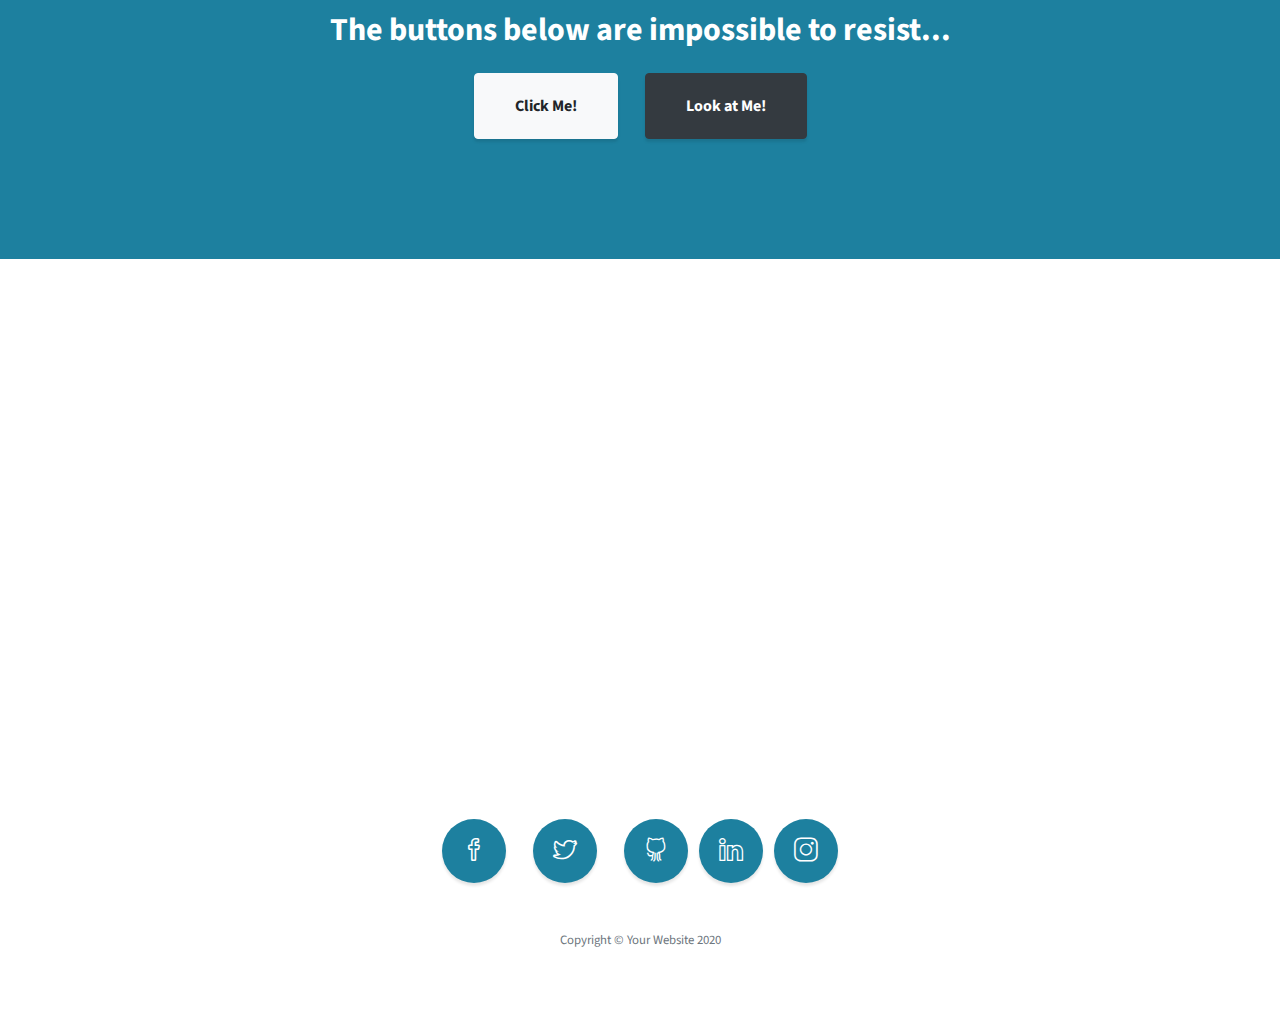
==== commit 04d6e68c: "Update index.html" ====
--- a/portfolio/priyanka/index.html
+++ b/portfolio/priyanka/index.html
@@ -157,7 +157,7 @@
           <a class="portfolio-item" href="#!">
             <div class="caption">
               <div class="caption-content">
-                <div class="h2">Restaurant Website</div>
+                <div class="h2"><a href="https://pcpriyankapc.github.io/coursera/module5_solution/index.html">Restaurant Website</div>
                 <p class="mb-0">In this project I build a website from scratch keeping in mind the owner needs, choices and requirements. </p>
               </div>
             </div>
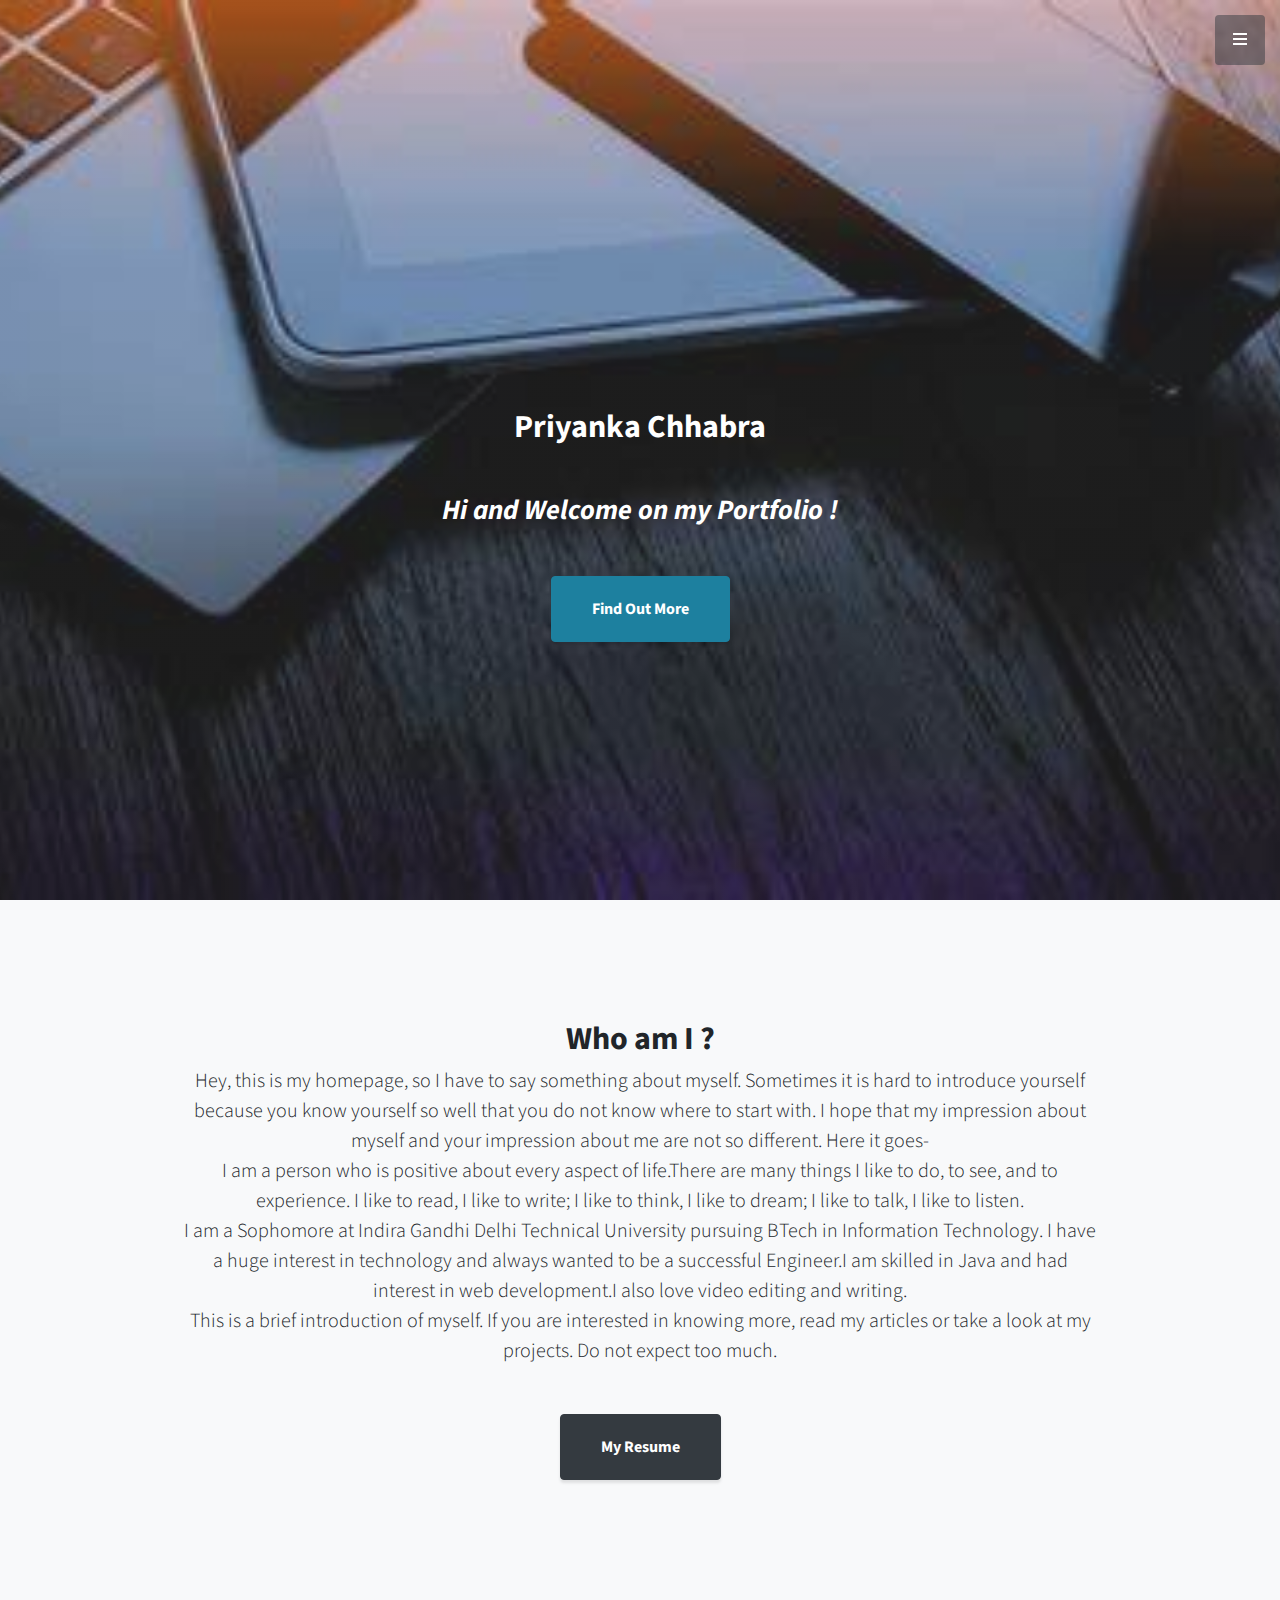
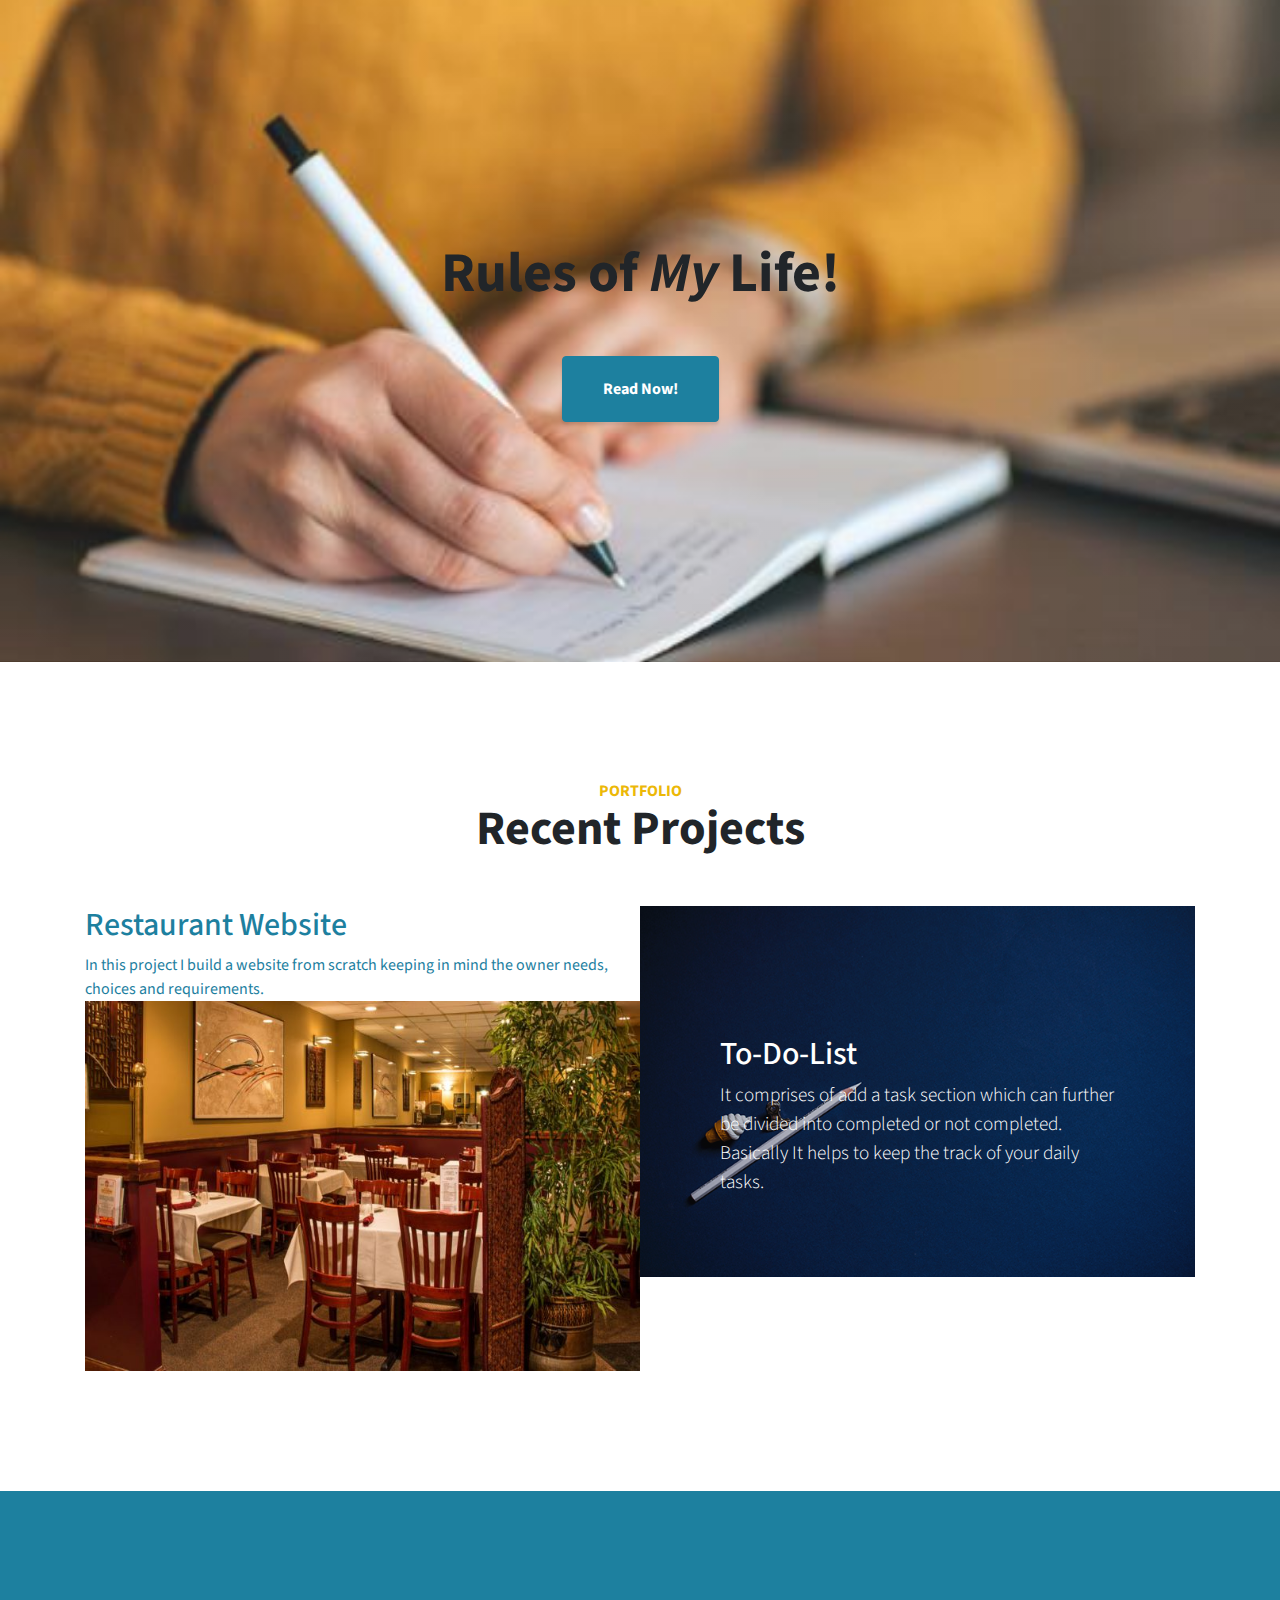
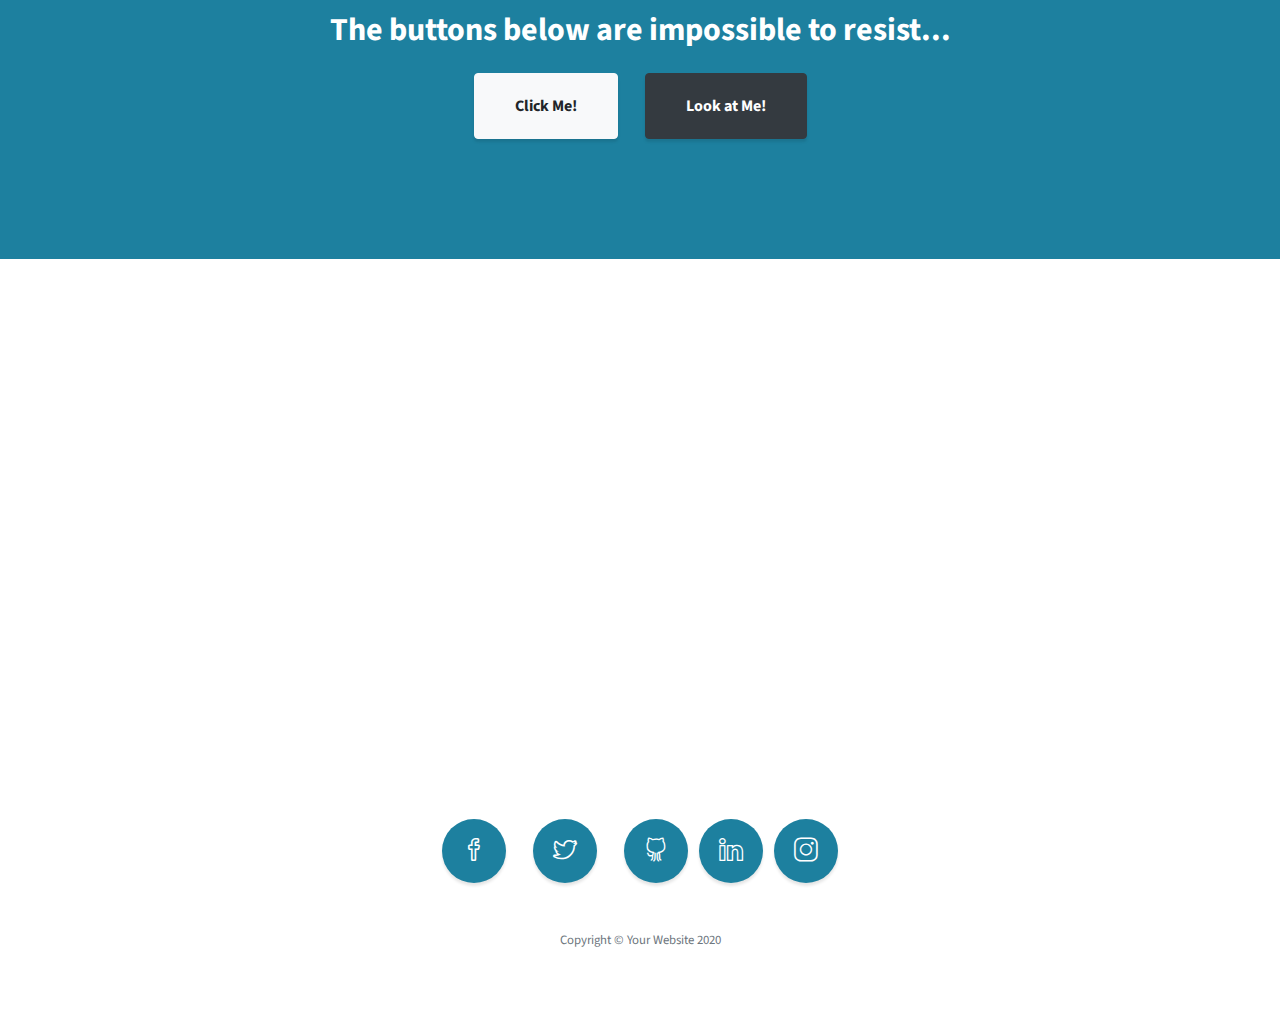
==== commit 3afa6891: "Update index.html" ====
--- a/portfolio/priyanka/index.html
+++ b/portfolio/priyanka/index.html
@@ -169,7 +169,7 @@
             <div class="caption">
               <div class="caption-content">
                 <div class="h2">To-Do-List</div>
-                <p class="mb-0">It comprises of add a task section which can further be divided into completed or not completed. Basically It helps to keep the track of your daily tasks</p>
+                <p class="mb-0">It comprises of add a task section which can further be divided into completed or not completed. Basically It helps to keep the track of your daily tasks.</p>
               </div>
             </div>
             <img class="img-fluid" src="img/portfolio-2.jpg" alt="">
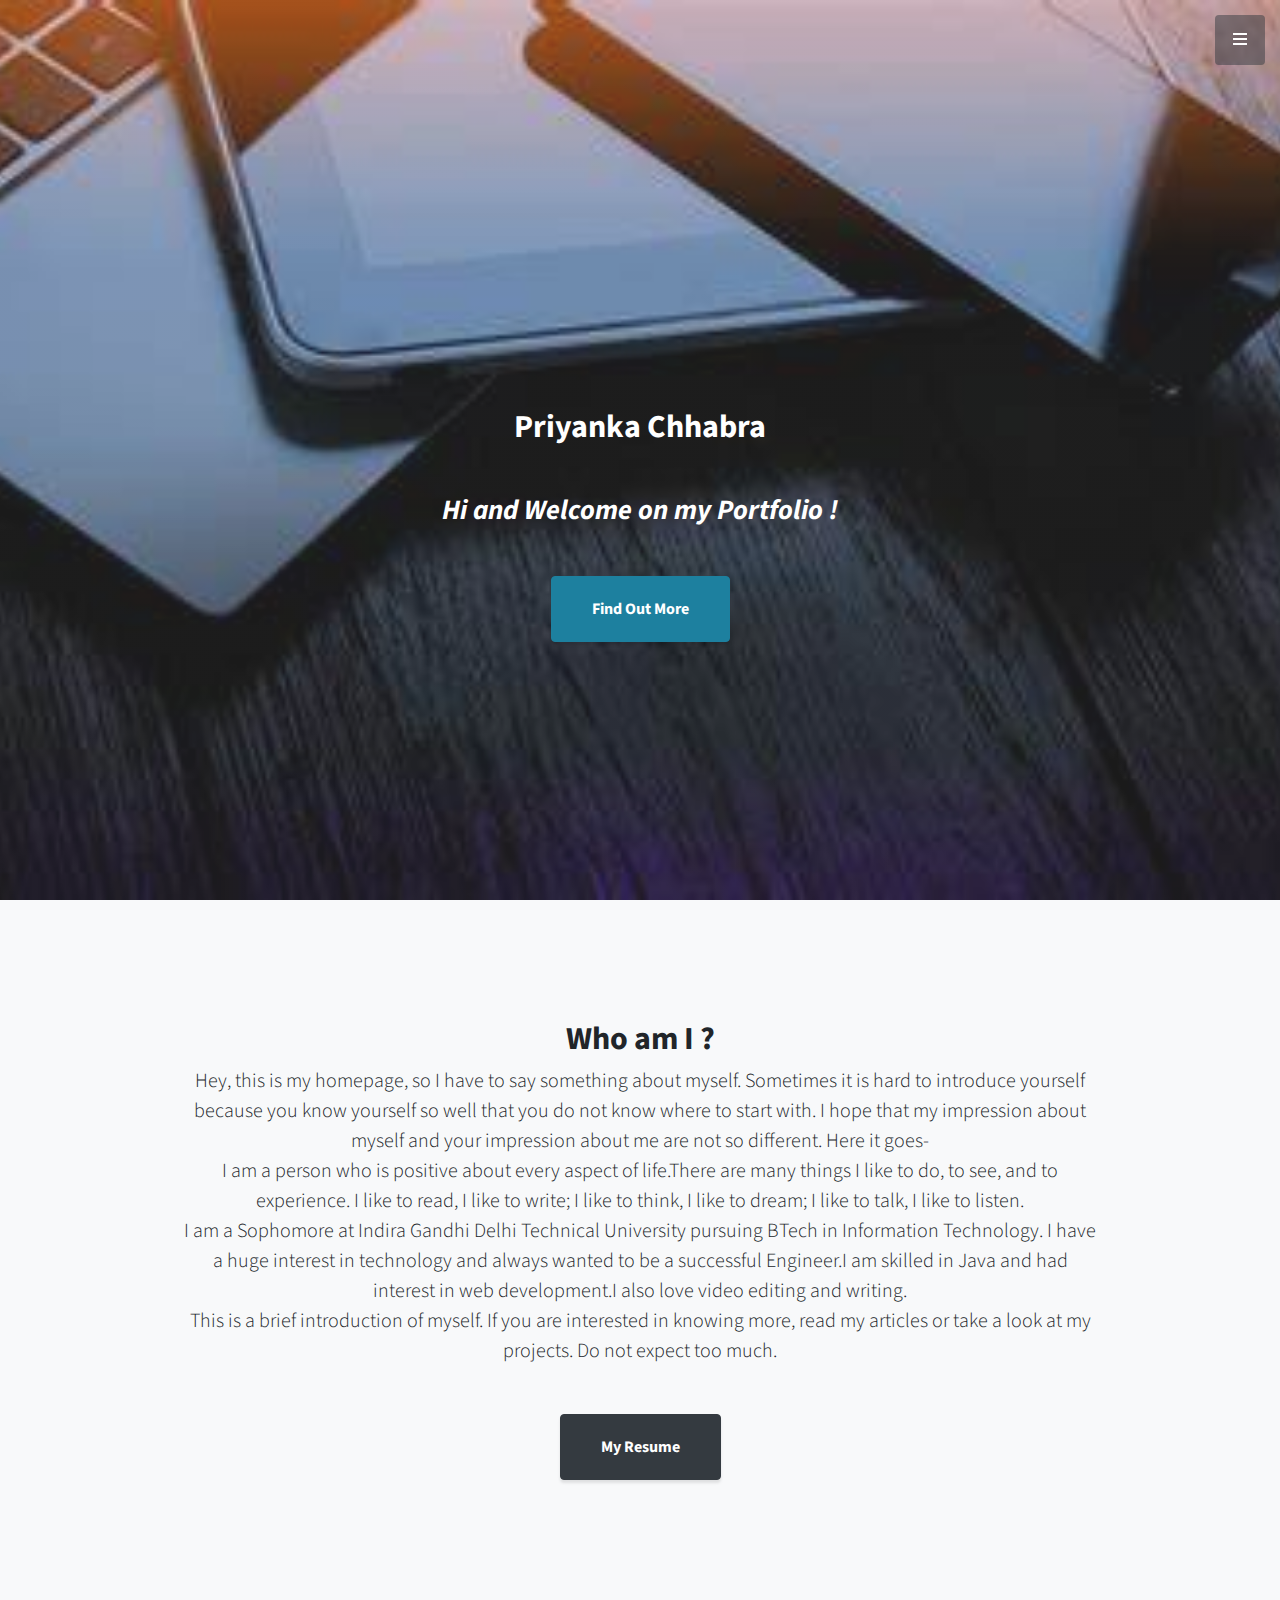
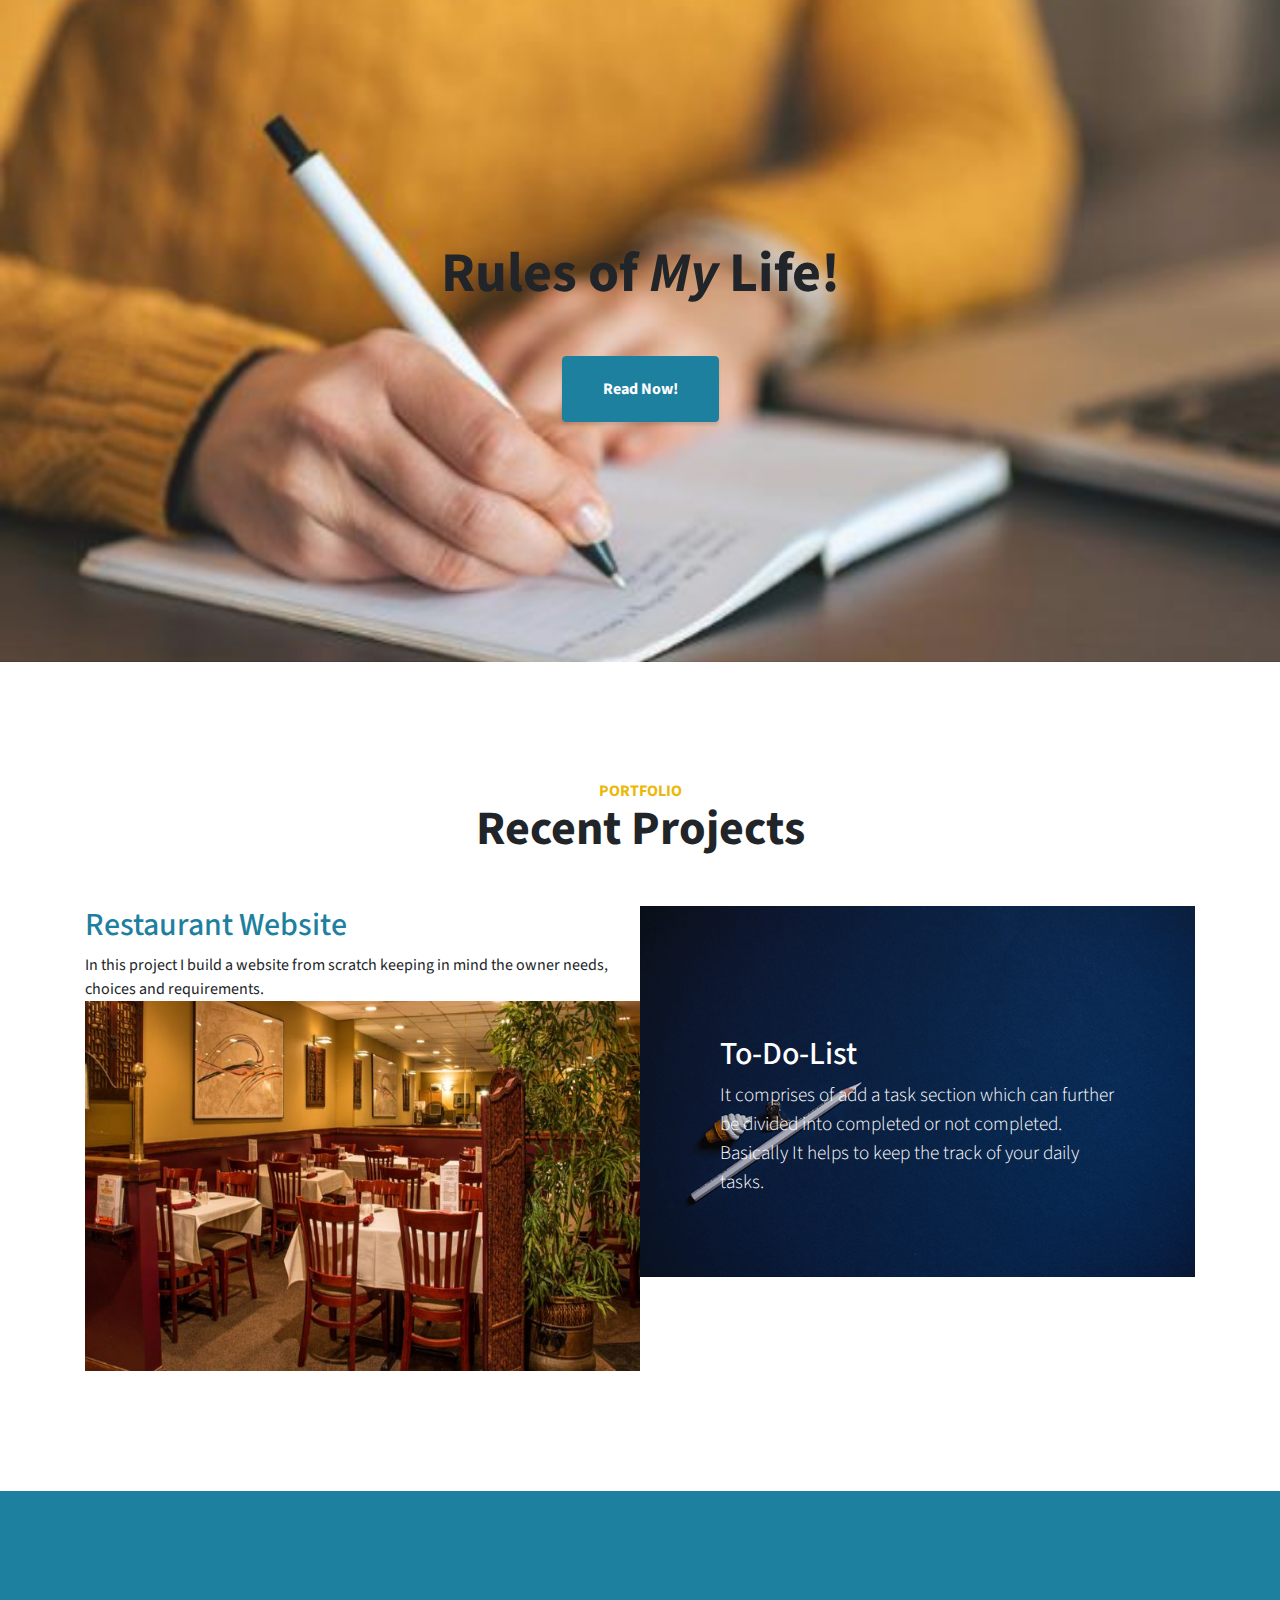
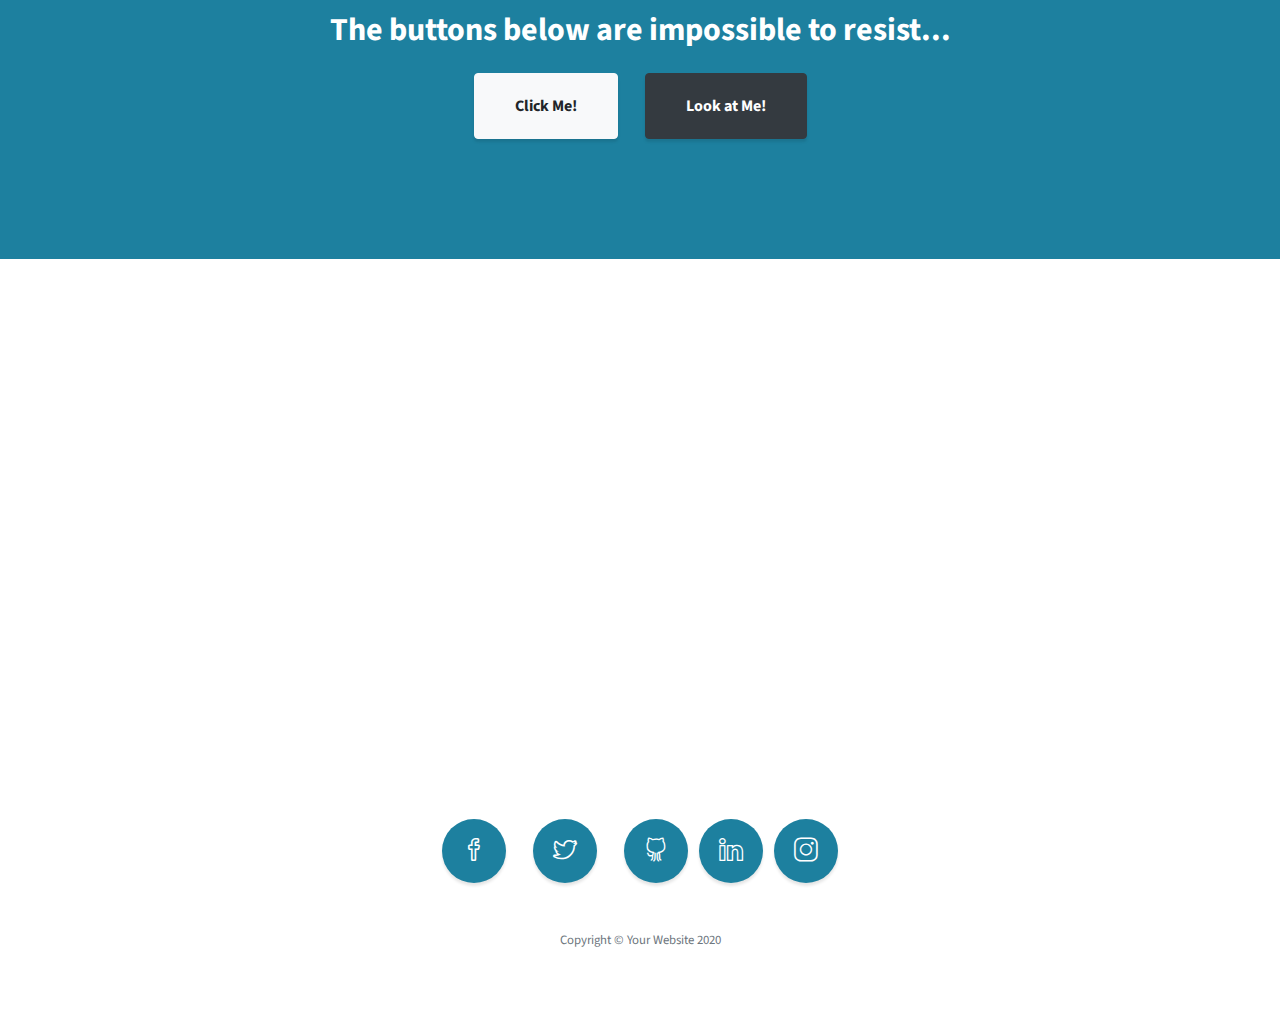
==== commit 0edda3e3: "Update index.html" ====
--- a/portfolio/priyanka/index.html
+++ b/portfolio/priyanka/index.html
@@ -157,7 +157,7 @@
           <a class="portfolio-item" href="#!">
             <div class="caption">
               <div class="caption-content">
-                <div class="h2"><a href="https://pcpriyankapc.github.io/coursera/module5_solution/index.html">Restaurant Website</div>
+                <div class="h2"><a href="https://pcpriyankapc.github.io/coursera/module5_solution/index.html">Restaurant Website</a></div>
                 <p class="mb-0">In this project I build a website from scratch keeping in mind the owner needs, choices and requirements. </p>
               </div>
             </div>
@@ -228,7 +228,7 @@
           </a>
         </li>
         <li class="list-inline-item">
-          <a class="social-link rounded-circle text-white mr-3" href="https://twitter.com/Priyank25605560">
+          <a class="social-link rounded-circle text-white mr-3" href="https://twitter.com/Priyank43643220">
             <i class="icon-social-twitter"></i>
           </a>
         </li>
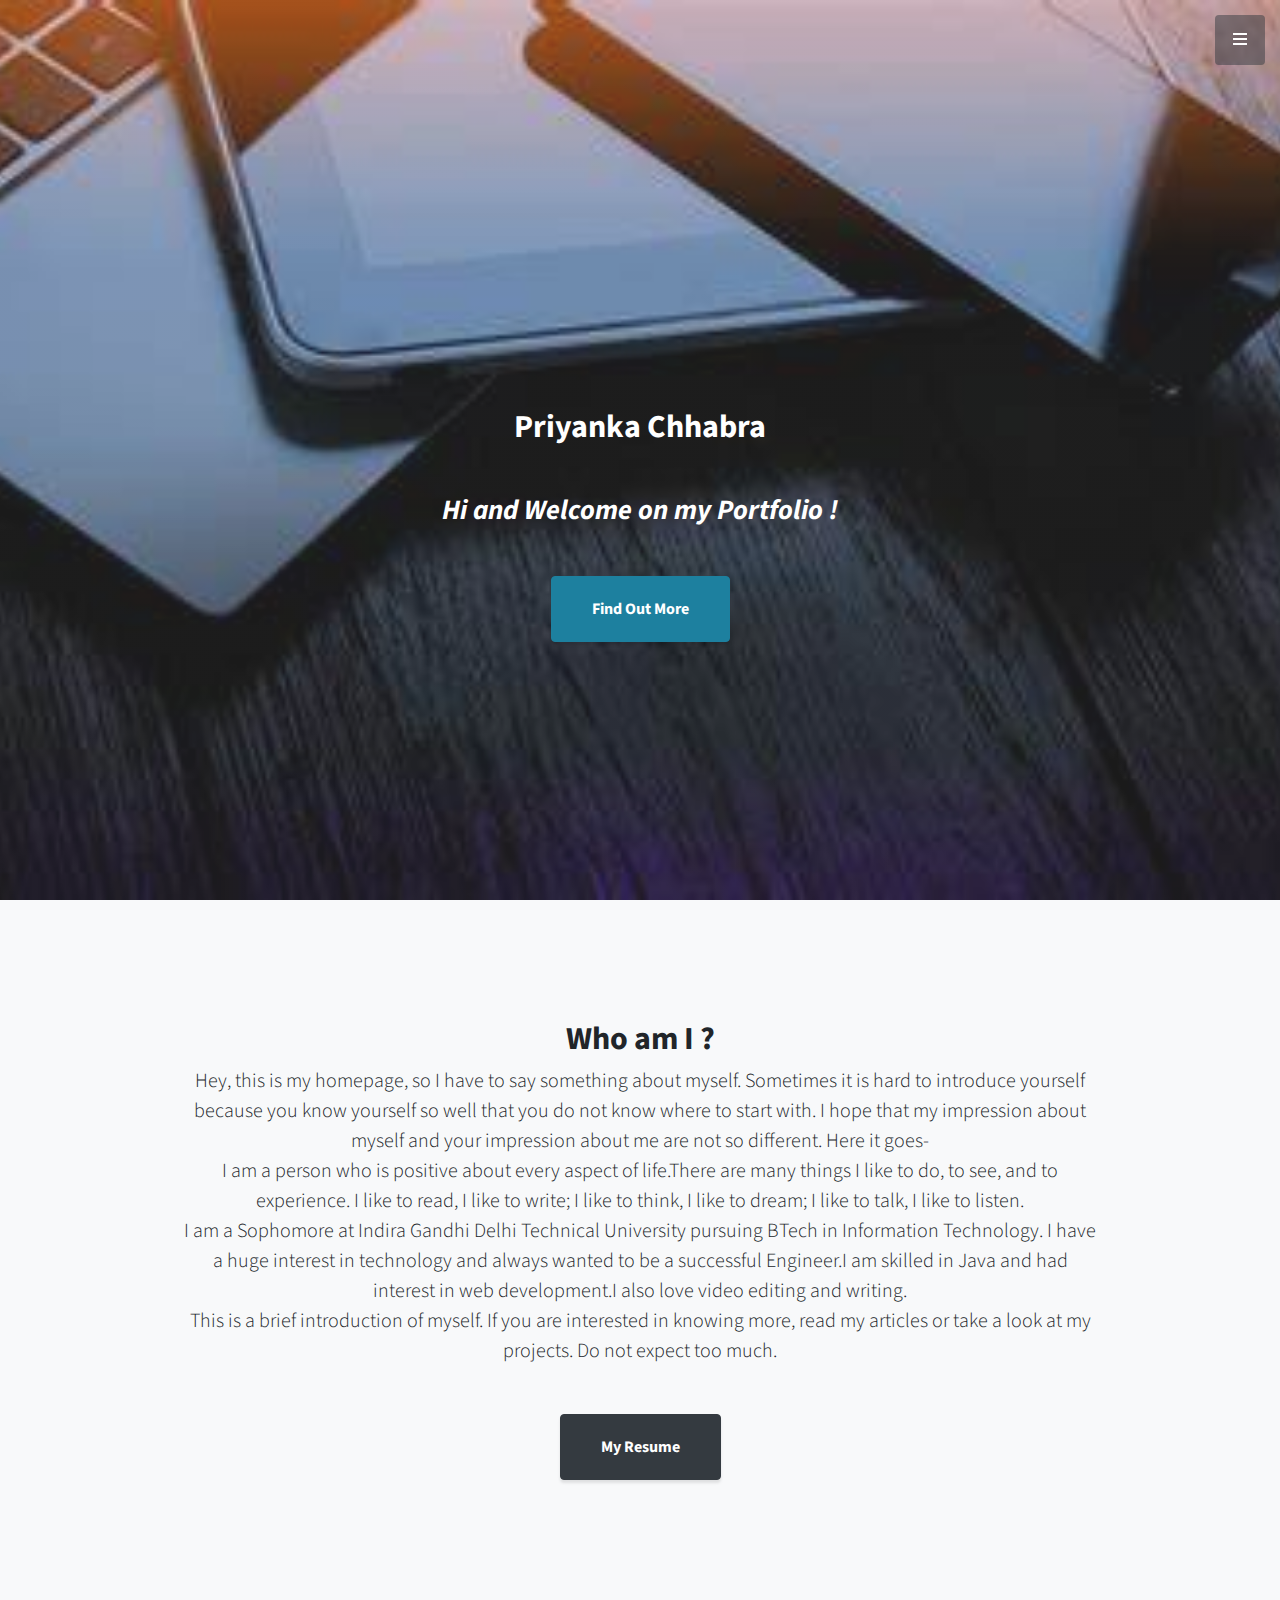
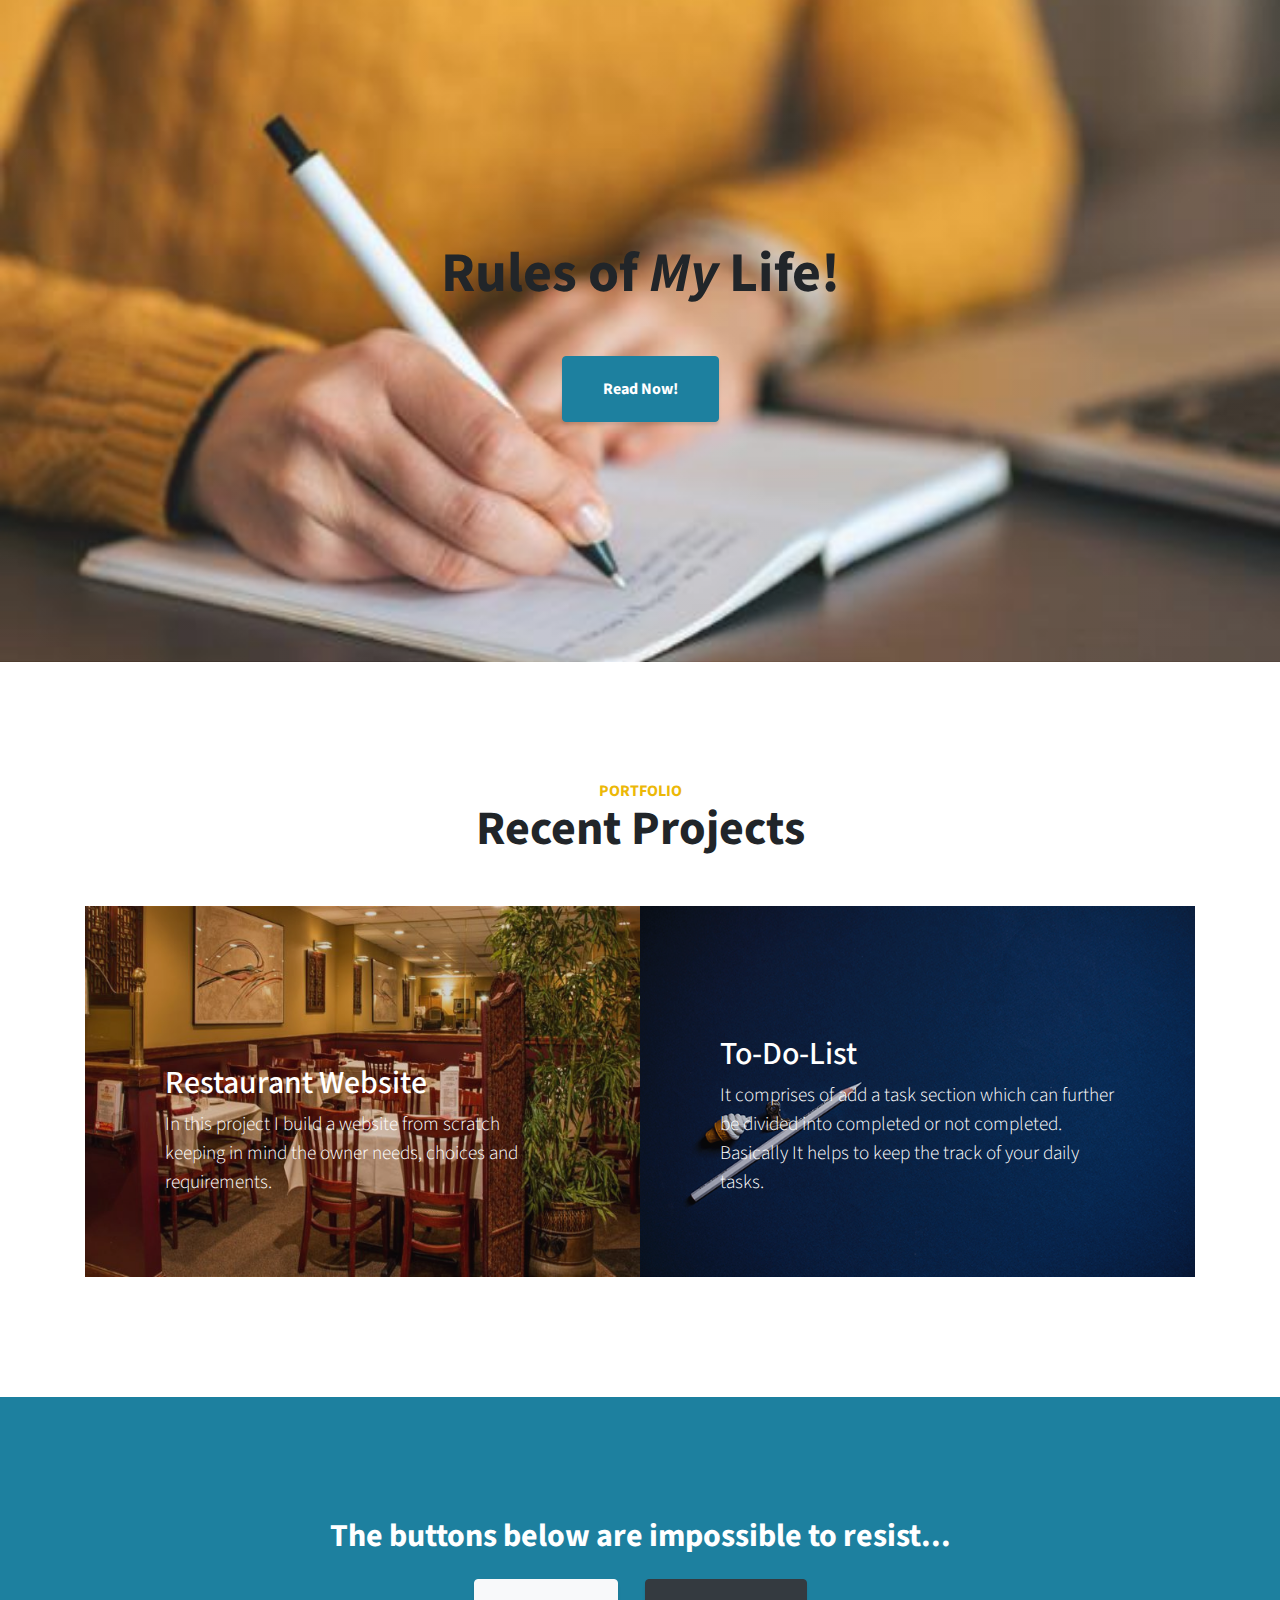
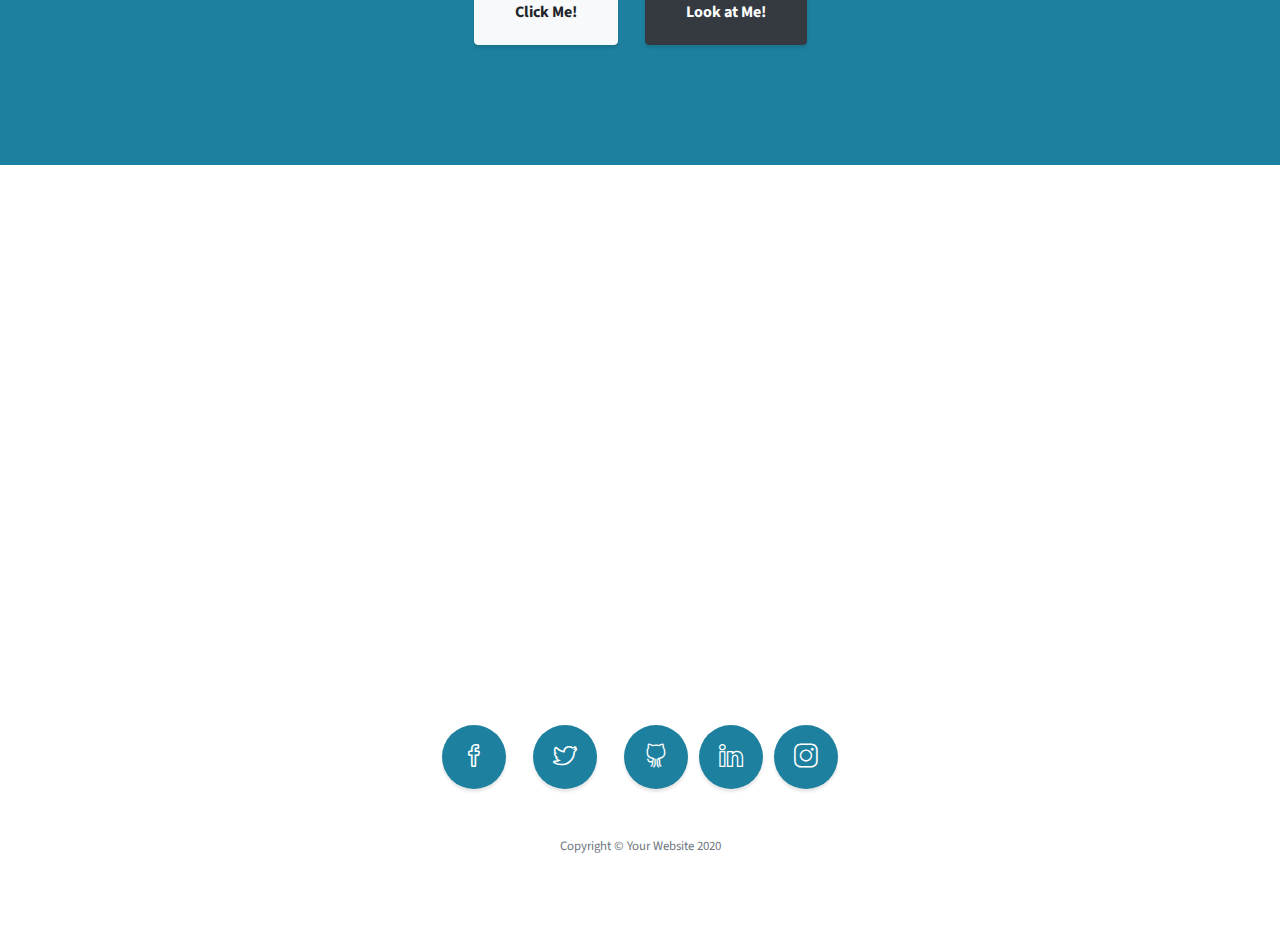
==== commit e3aca314: "Update index.html" ====
--- a/portfolio/priyanka/index.html
+++ b/portfolio/priyanka/index.html
@@ -157,7 +157,7 @@
           <a class="portfolio-item" href="#!">
             <div class="caption">
               <div class="caption-content">
-                <div class="h2"><a href="https://pcpriyankapc.github.io/coursera/module5_solution/index.html">Restaurant Website</a></div>
+                <div class="h2">Restaurant Website</div>
                 <p class="mb-0">In this project I build a website from scratch keeping in mind the owner needs, choices and requirements. </p>
               </div>
             </div>
